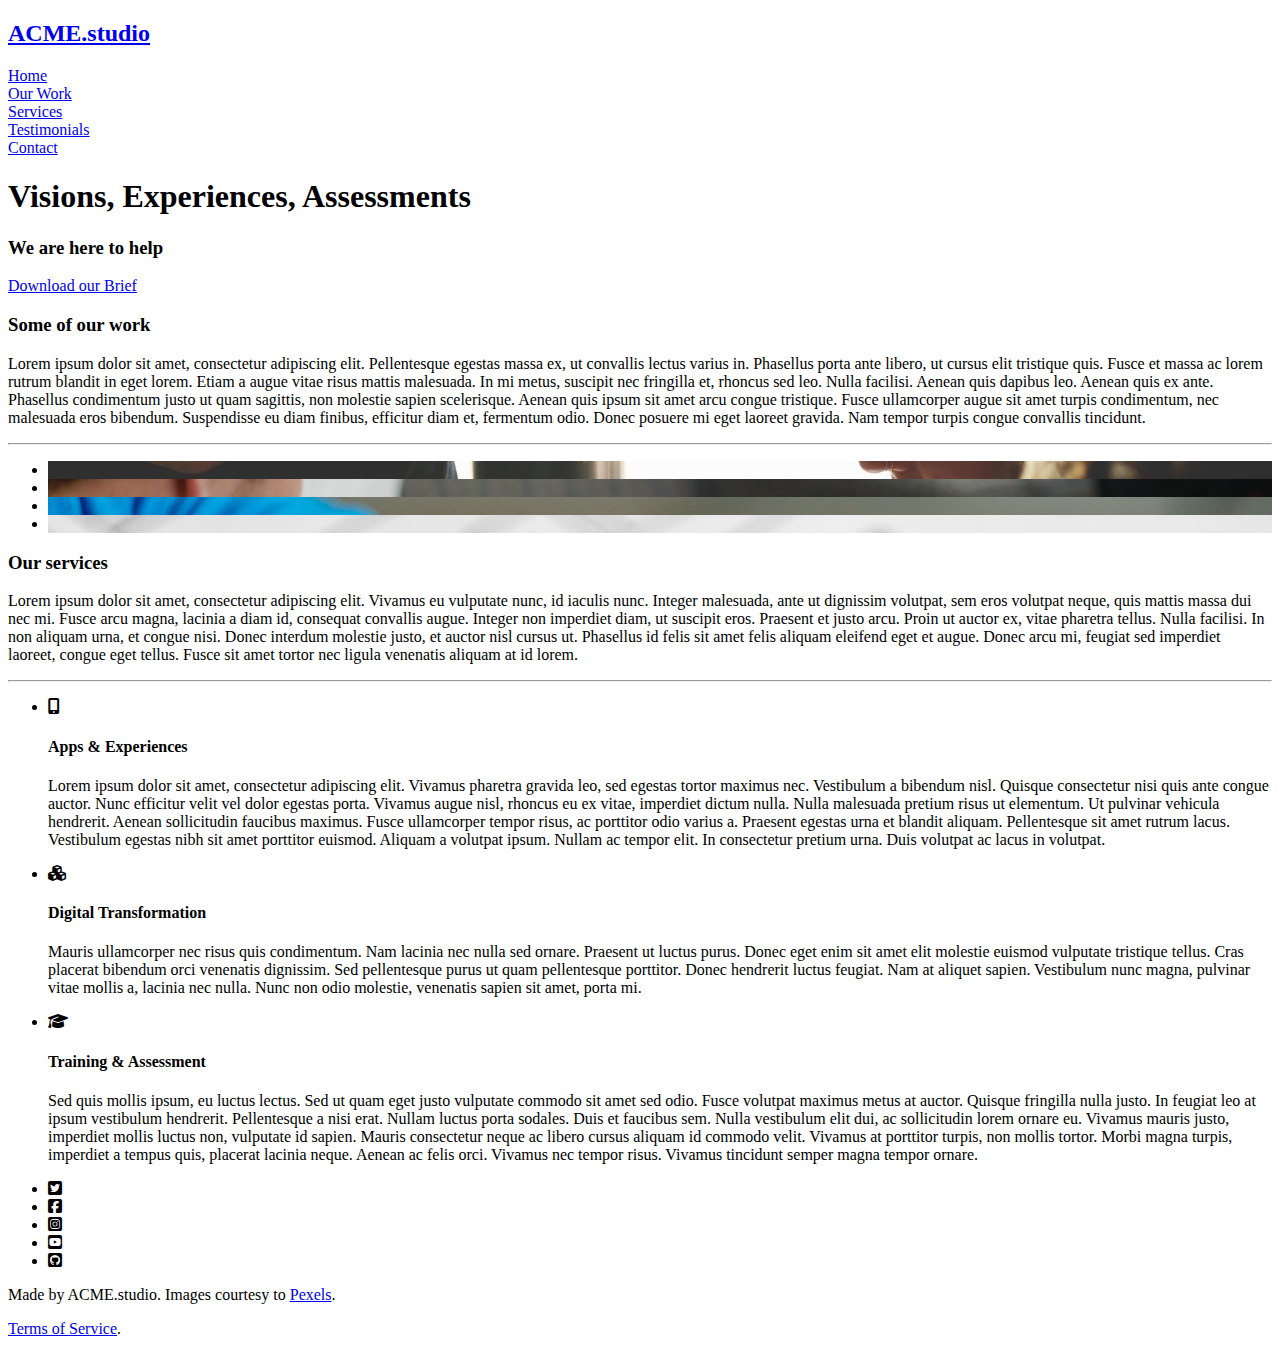
==== public/index.html @ cb01b8f8 "feat(services): Added Services Section content." ====
<!DOCTYPE html>
<html lang="en">
<head>
    <meta charset="UTF-8">
    <meta name="viewport" content="width=device-width, initial-scale=1">
    <meta name="description" content="ACME.studio official Landing Page Site">
    <meta name="keywords" content="UX, Strategy, Digital Transformation, Apps, Consulting, Software Development">
    <link rel="stylesheet" href="assets/styles/styles.css">
    <script src="https://code.jquery.com/jquery-3.6.0.min.js" integrity="sha256-/xUj+3OJU5yExlq6GSYGSHk7tPXikynS7ogEvDej/m4=" crossorigin="anonymous"></script>
    <title>ACME.studio</title>
</head>
<body>

<div id="header-placeholder"></div>

<main>

    <section id="hero">
        <div style="background-image: url(assets/images/space-walk.jpg)" role="img"
             aria-label="An astronaut space walk, representing our capacity to help you achieve the highest business goals and standards"></div>
        <h1>Visions, Experiences, Assessments</h1>
        <h3>We are here to help</h3>
        <a href="#">Download our Brief</a>
    </section>

    <section id="our-work">
        <h3>Some of our work</h3>
        <p>Lorem ipsum dolor sit amet, consectetur adipiscing elit. Pellentesque egestas massa ex, ut convallis lectus varius in. Phasellus porta ante libero, ut cursus elit tristique quis. Fusce et massa ac lorem rutrum blandit in eget lorem. Etiam a augue vitae risus mattis malesuada. In mi metus, suscipit nec fringilla et, rhoncus sed leo. Nulla facilisi. Aenean quis dapibus leo. Aenean quis ex ante. Phasellus condimentum justo ut quam sagittis, non molestie sapien scelerisque. Aenean quis ipsum sit amet arcu congue tristique. Fusce ullamcorper augue sit amet turpis condimentum, nec malesuada eros bibendum. Suspendisse eu diam finibus, efficitur diam et, fermentum odio. Donec posuere mi eget laoreet gravida. Nam tempor turpis congue convallis tincidunt.</p>
        <hr>
        <ul>
            <li style="background-image: url(assets/images/meeting.jpg);" role="img"
            aria-label="Our Team during UX Need-finding interviews"></li>
            <li style="background-image: url(assets/images/startup.jpg);" role="img"
            aria-label="An Agile Planning Meeting for a Customer Project"></li>
            <li style="background-image: url(assets/images/watch.jpg);" role="img"
            aria-label="During a testing session with a user for a Restaurant Searching Wearable App"></li>
            <li style="background-image: url(assets/images/wireframe.jpg);" role="img"
            aria-label="Some Wireframes for a news content platform, as part of our UX Design Lifecycle"></li>
        </ul>
    </section>

    <section id="services">
        <h3>Our services</h3>
        <p>Lorem ipsum dolor sit amet, consectetur adipiscing elit. Vivamus eu vulputate nunc, id iaculis nunc. Integer malesuada, ante ut dignissim volutpat, sem eros volutpat neque, quis mattis massa dui nec mi. Fusce arcu magna, lacinia a diam id, consequat convallis augue. Integer non imperdiet diam, ut suscipit eros. Praesent et justo arcu. Proin ut auctor ex, vitae pharetra tellus. Nulla facilisi. In non aliquam urna, et congue nisi. Donec interdum molestie justo, et auctor nisl cursus ut. Phasellus id felis sit amet felis aliquam eleifend eget et augue. Donec arcu mi, feugiat sed imperdiet laoreet, congue eget tellus. Fusce sit amet tortor nec ligula venenatis aliquam at id lorem.</p>
        <hr>
        <ul>
            <li>
                <i class="fa-solid fa-mobile-screen-button"></i>
                <h4>Apps & Experiences</h4>
                <p>Lorem ipsum dolor sit amet, consectetur adipiscing elit. Vivamus pharetra gravida leo, sed egestas tortor maximus nec. Vestibulum a bibendum nisl. Quisque consectetur nisi quis ante congue auctor. Nunc efficitur velit vel dolor egestas porta. Vivamus augue nisl, rhoncus eu ex vitae, imperdiet dictum nulla. Nulla malesuada pretium risus ut elementum. Ut pulvinar vehicula hendrerit. Aenean sollicitudin faucibus maximus. Fusce ullamcorper tempor risus, ac porttitor odio varius a. Praesent egestas urna et blandit aliquam. Pellentesque sit amet rutrum lacus. Vestibulum egestas nibh sit amet porttitor euismod. Aliquam a volutpat ipsum. Nullam ac tempor elit. In consectetur pretium urna. Duis volutpat ac lacus in volutpat.</p>
            </li>
            <li>
                <i class="fa-solid fa-cubes"></i>
                <h4>Digital Transformation</h4>
                <p>Mauris ullamcorper nec risus quis condimentum. Nam lacinia nec nulla sed ornare. Praesent ut luctus purus. Donec eget enim sit amet elit molestie euismod vulputate tristique tellus. Cras placerat bibendum orci venenatis dignissim. Sed pellentesque purus ut quam pellentesque porttitor. Donec hendrerit luctus feugiat. Nam at aliquet sapien. Vestibulum nunc magna, pulvinar vitae mollis a, lacinia nec nulla. Nunc non odio molestie, venenatis sapien sit amet, porta mi.</p>
            </li>
            <li>
                <i class="fa-solid fa-graduation-cap"></i>
                <h4>Training & Assessment</h4>
                <p>Sed quis mollis ipsum, eu luctus lectus. Sed ut quam eget justo vulputate commodo sit amet sed odio. Fusce volutpat maximus metus at auctor. Quisque fringilla nulla justo. In feugiat leo at ipsum vestibulum hendrerit. Pellentesque a nisi erat. Nullam luctus porta sodales. Duis et faucibus sem. Nulla vestibulum elit dui, ac sollicitudin lorem ornare eu. Vivamus mauris justo, imperdiet mollis luctus non, vulputate id sapien. Mauris consectetur neque ac libero cursus aliquam id commodo velit. Vivamus at porttitor turpis, non mollis tortor. Morbi magna turpis, imperdiet a tempus quis, placerat lacinia neque. Aenean ac felis orci. Vivamus nec tempor risus. Vivamus tincidunt semper magna tempor ornare.</p>
            </li>
        </ul>
    </section>


</main>
<div id="footer-placeholder"></div>
<script src="assets/scripts/main.js" type="text/javascript"></script>
</body>
</html>
---- public/assets/styles/styles.css ----
@import url('https://fonts.googleapis.com/css2?family=Open+Sans&family=Quicksand&display=swap');
@import url('https://cdnjs.cloudflare.com/ajax/libs/font-awesome/6.1.1/css/all.min.css');
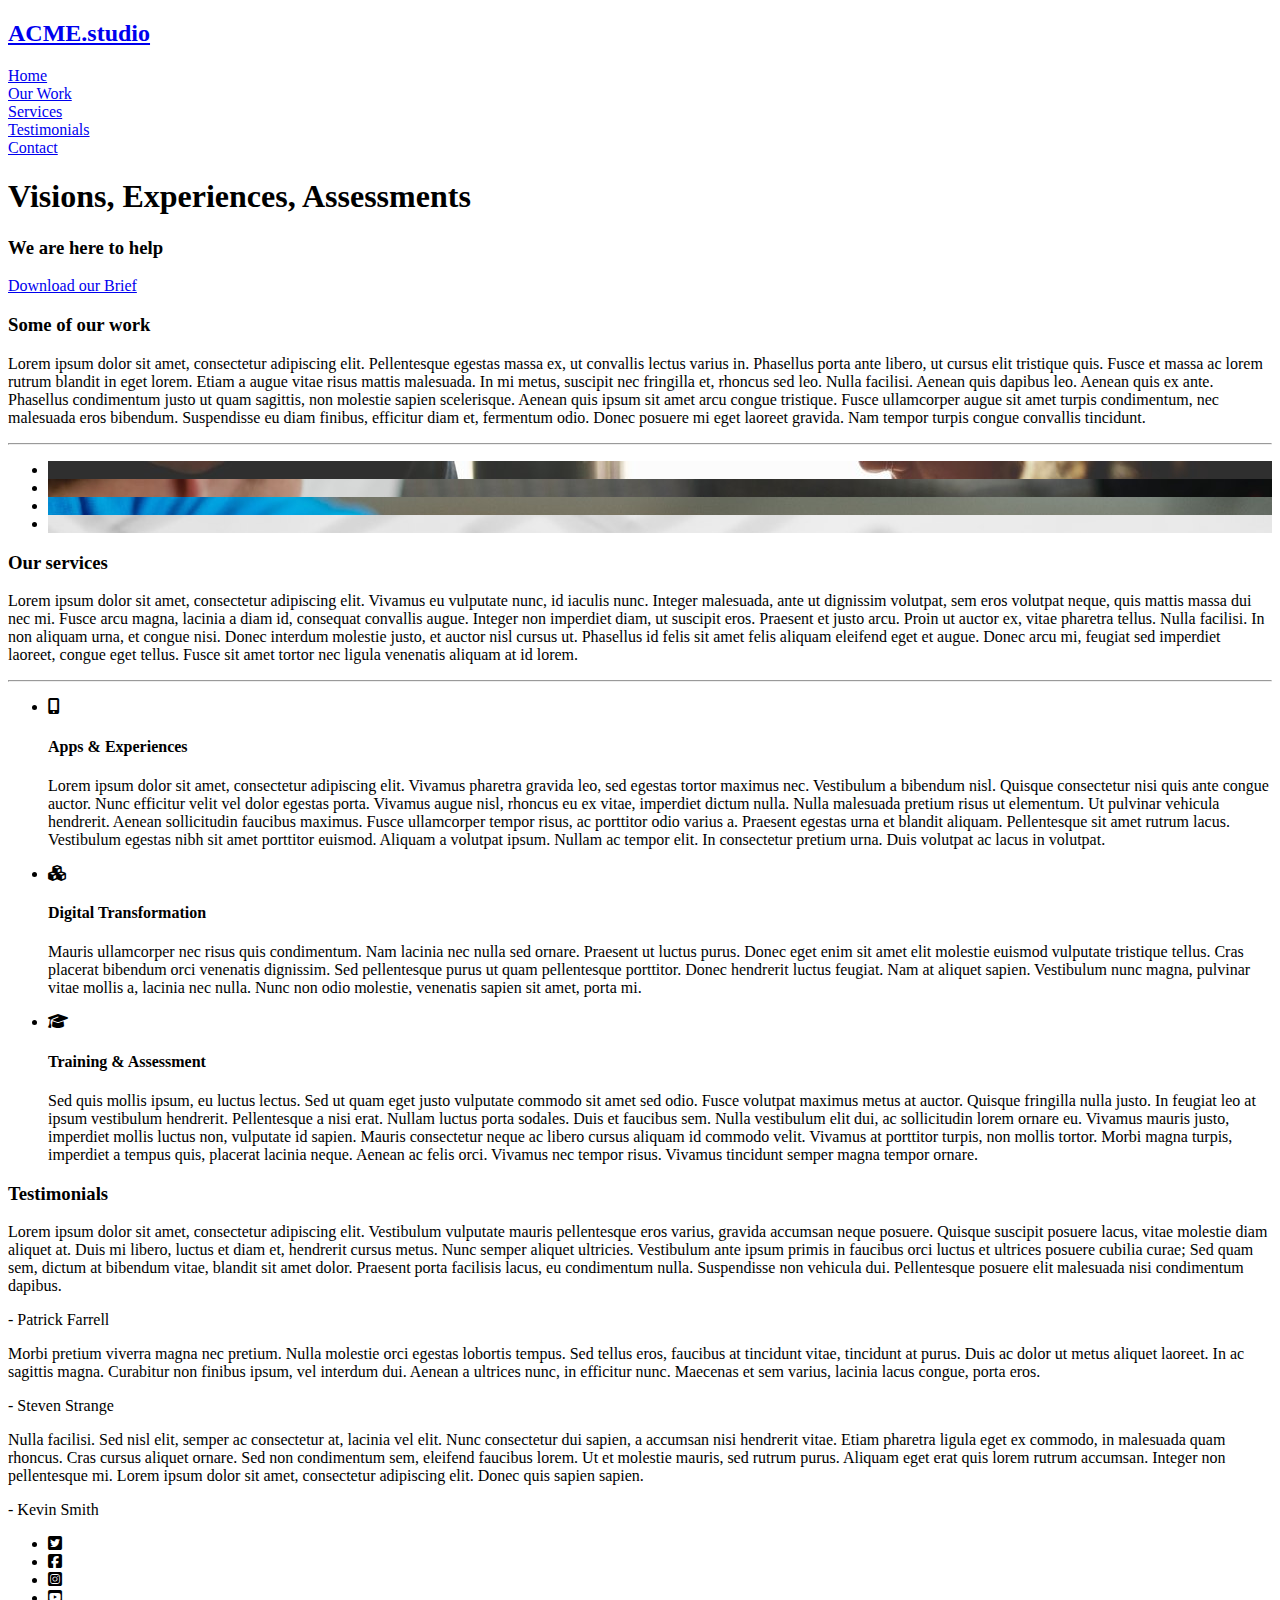
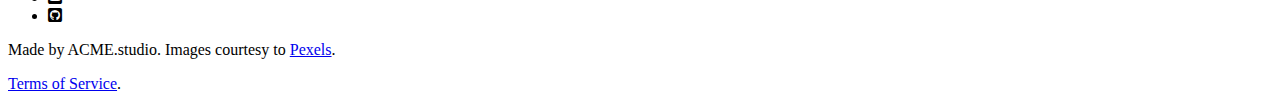
==== commit cb478f4a: "feat(reviews): Added Reviews Section content." ====
--- a/public/index.html
+++ b/public/index.html
@@ -62,6 +62,21 @@
         </ul>
     </section>
 
+    <section id="reviews">
+
+        <h3>Testimonials</h3>
+
+        <p>Lorem ipsum dolor sit amet, consectetur adipiscing elit. Vestibulum vulputate mauris pellentesque eros varius, gravida accumsan neque posuere. Quisque suscipit posuere lacus, vitae molestie diam aliquet at. Duis mi libero, luctus et diam et, hendrerit cursus metus. Nunc semper aliquet ultricies. Vestibulum ante ipsum primis in faucibus orci luctus et ultrices posuere cubilia curae; Sed quam sem, dictum at bibendum vitae, blandit sit amet dolor. Praesent porta facilisis lacus, eu condimentum nulla. Suspendisse non vehicula dui. Pellentesque posuere elit malesuada nisi condimentum dapibus.</p>
+        <p>- Patrick Farrell</p>
+
+        <p>Morbi pretium viverra magna nec pretium. Nulla molestie orci egestas lobortis tempus. Sed tellus eros, faucibus at tincidunt vitae, tincidunt at purus. Duis ac dolor ut metus aliquet laoreet. In ac sagittis magna. Curabitur non finibus ipsum, vel interdum dui. Aenean a ultrices nunc, in efficitur nunc. Maecenas et sem varius, lacinia lacus congue, porta eros.</p>
+        <p>- Steven Strange</p>
+
+        <p>Nulla facilisi. Sed nisl elit, semper ac consectetur at, lacinia vel elit. Nunc consectetur dui sapien, a accumsan nisi hendrerit vitae. Etiam pharetra ligula eget ex commodo, in malesuada quam rhoncus. Cras cursus aliquet ornare. Sed non condimentum sem, eleifend faucibus lorem. Ut et molestie mauris, sed rutrum purus. Aliquam eget erat quis lorem rutrum accumsan. Integer non pellentesque mi. Lorem ipsum dolor sit amet, consectetur adipiscing elit. Donec quis sapien sapien.</p>
+        <p>- Kevin Smith</p>
+
+    </section>
+
 
 </main>
 <div id="footer-placeholder"></div>
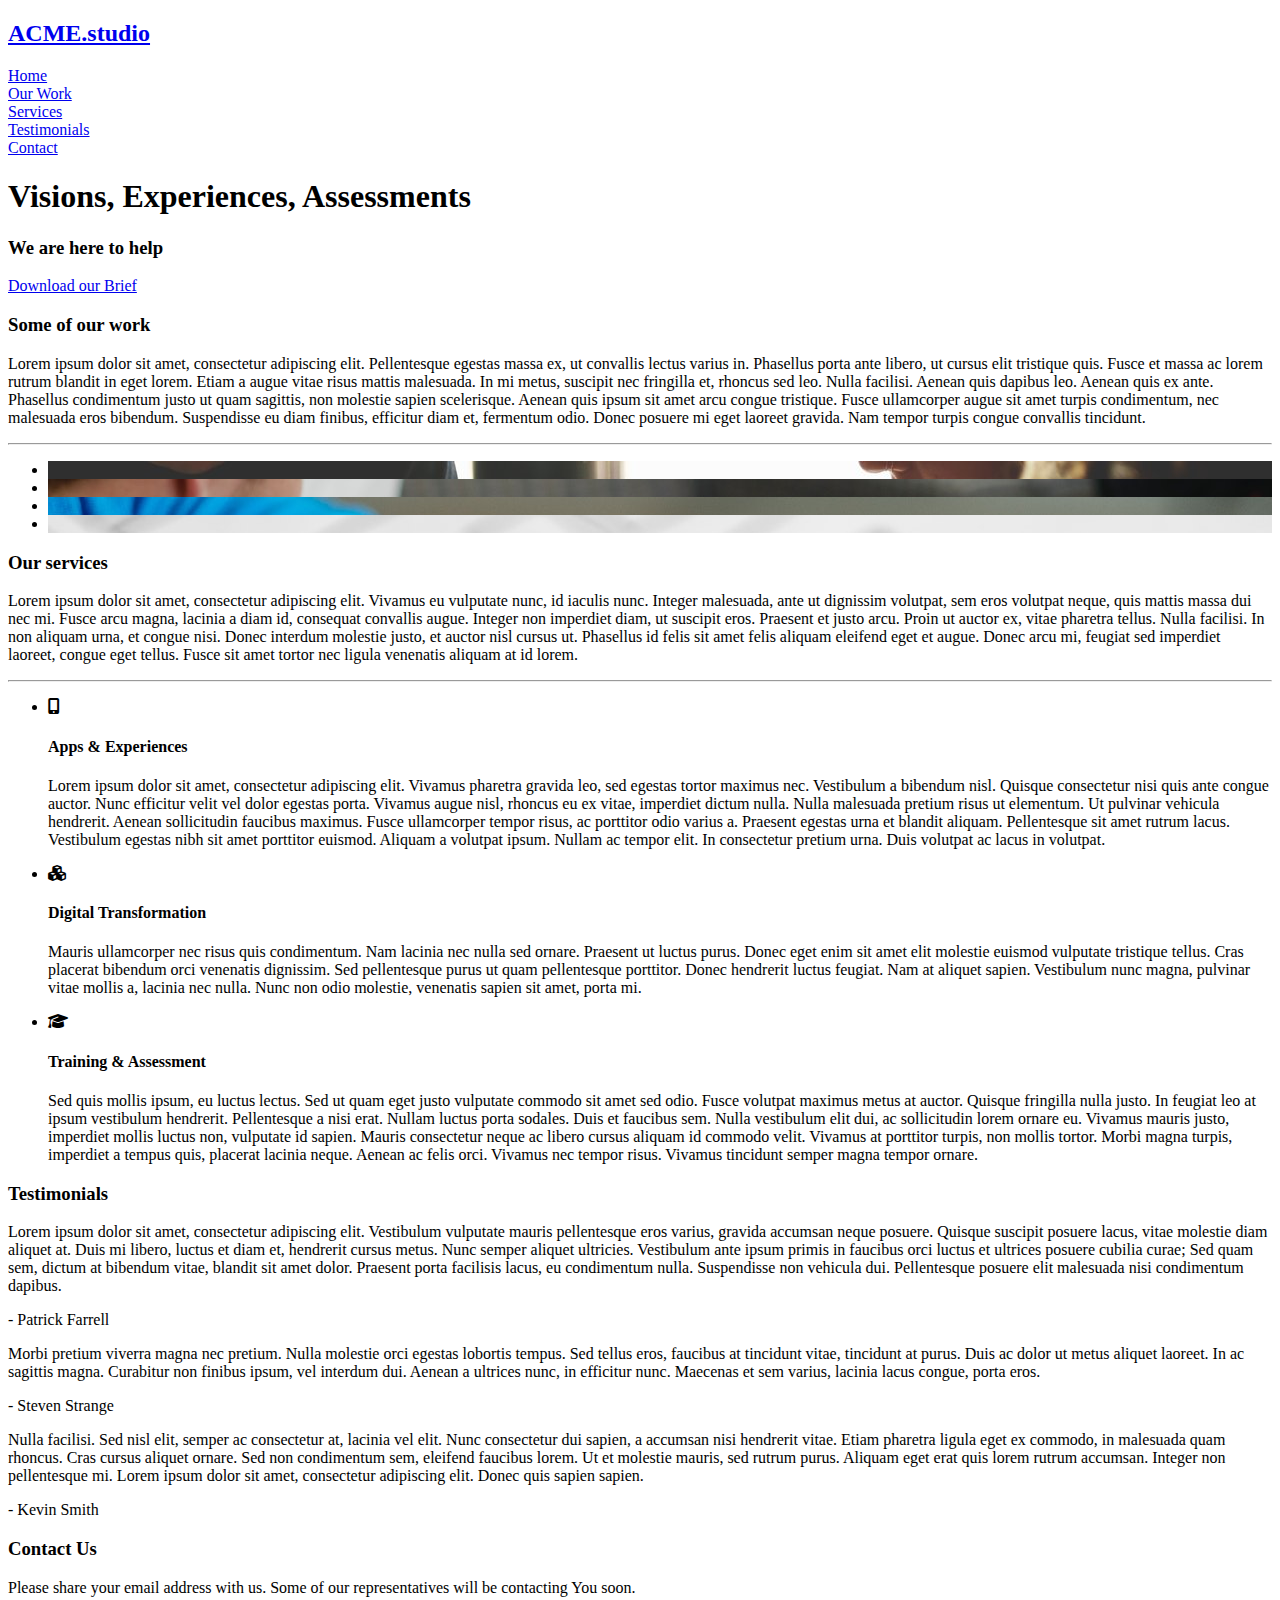
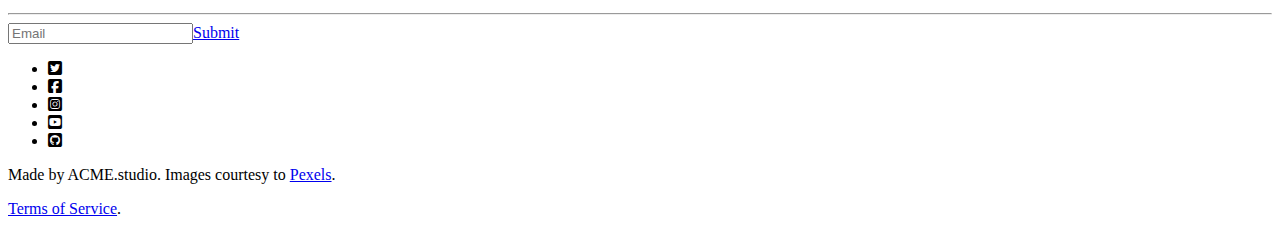
==== commit 02f509f3: "feat(contact): Added Contact Section content." ====
--- a/public/index.html
+++ b/public/index.html
@@ -77,6 +77,15 @@
 
     </section>
 
+    <section id="contact">
+        <h3>Contact Us</h3>
+        <p>Please share your email address with us. Some of our representatives will be contacting You soon.</p>
+        <hr>
+        <form>
+            <input type="email" placeholder="Email"><a href="#">Submit</a>
+        </form>
+    </section>
+
 
 </main>
 <div id="footer-placeholder"></div>
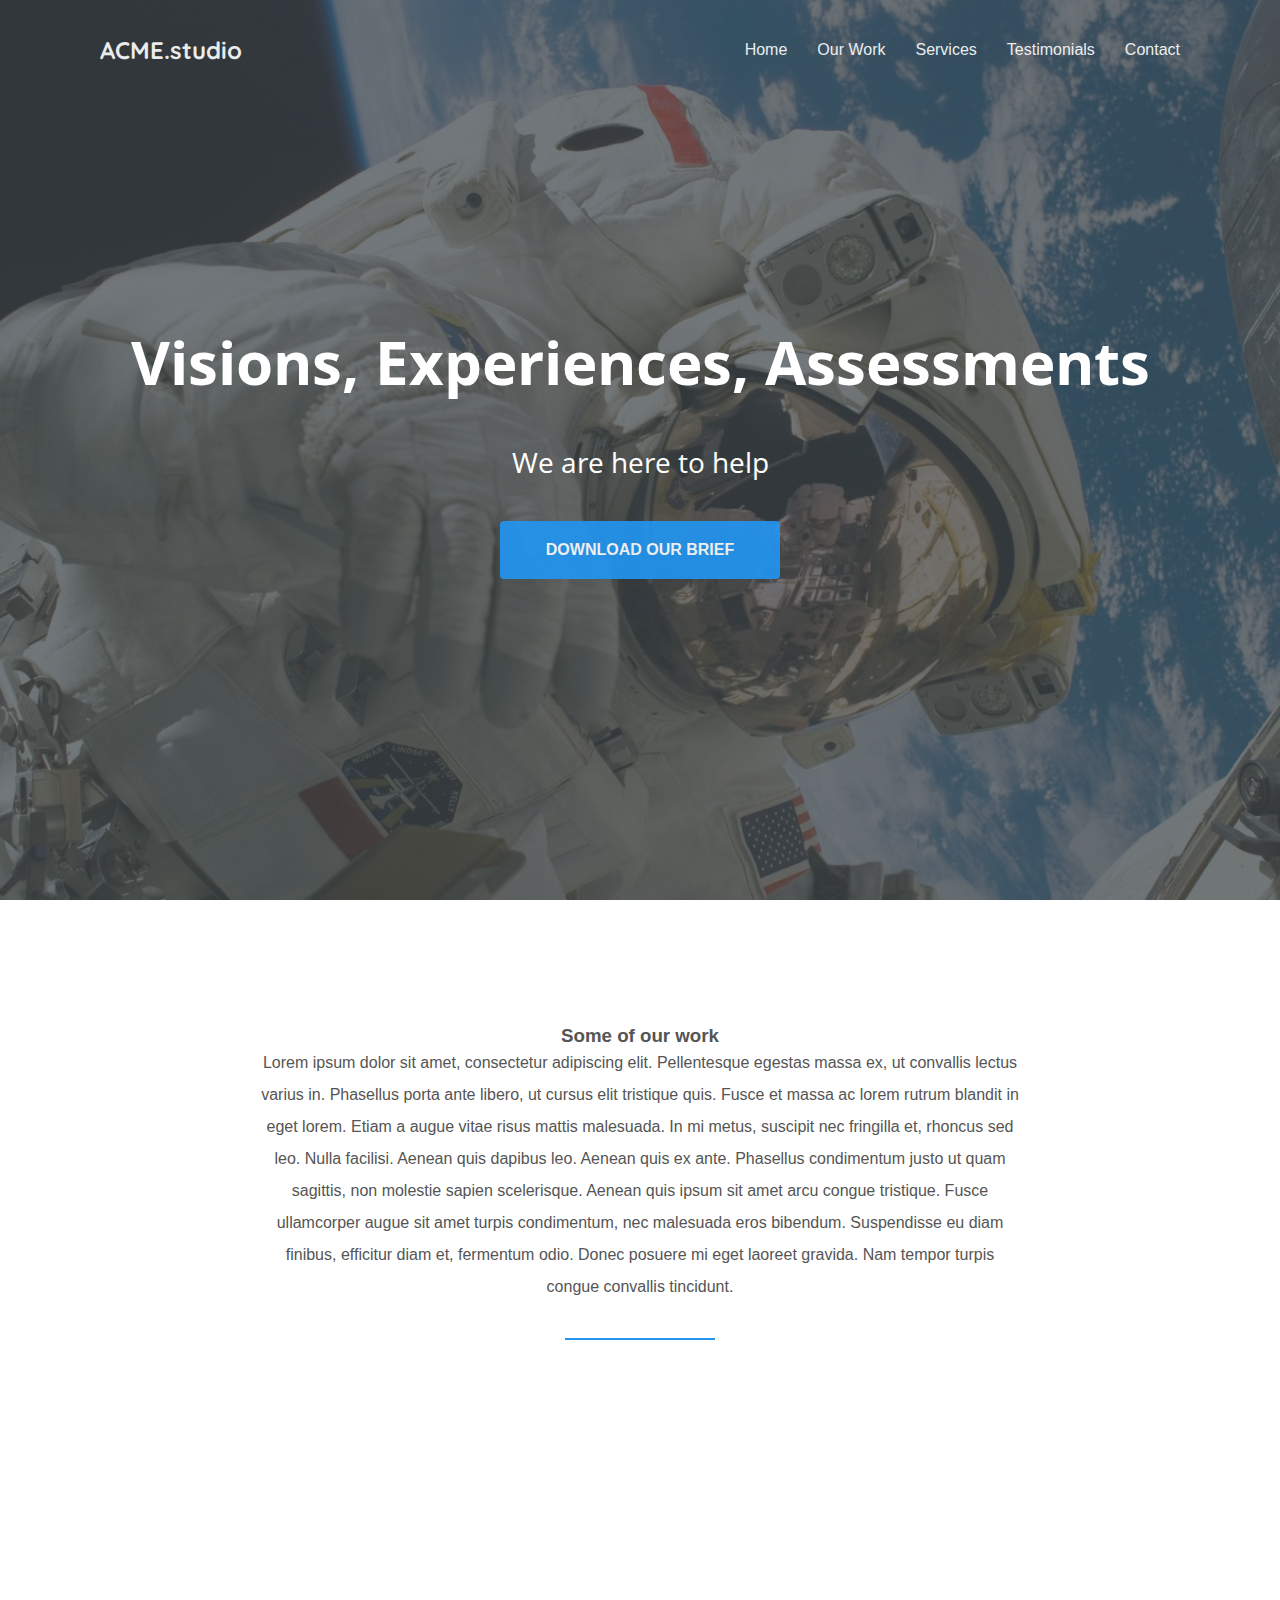
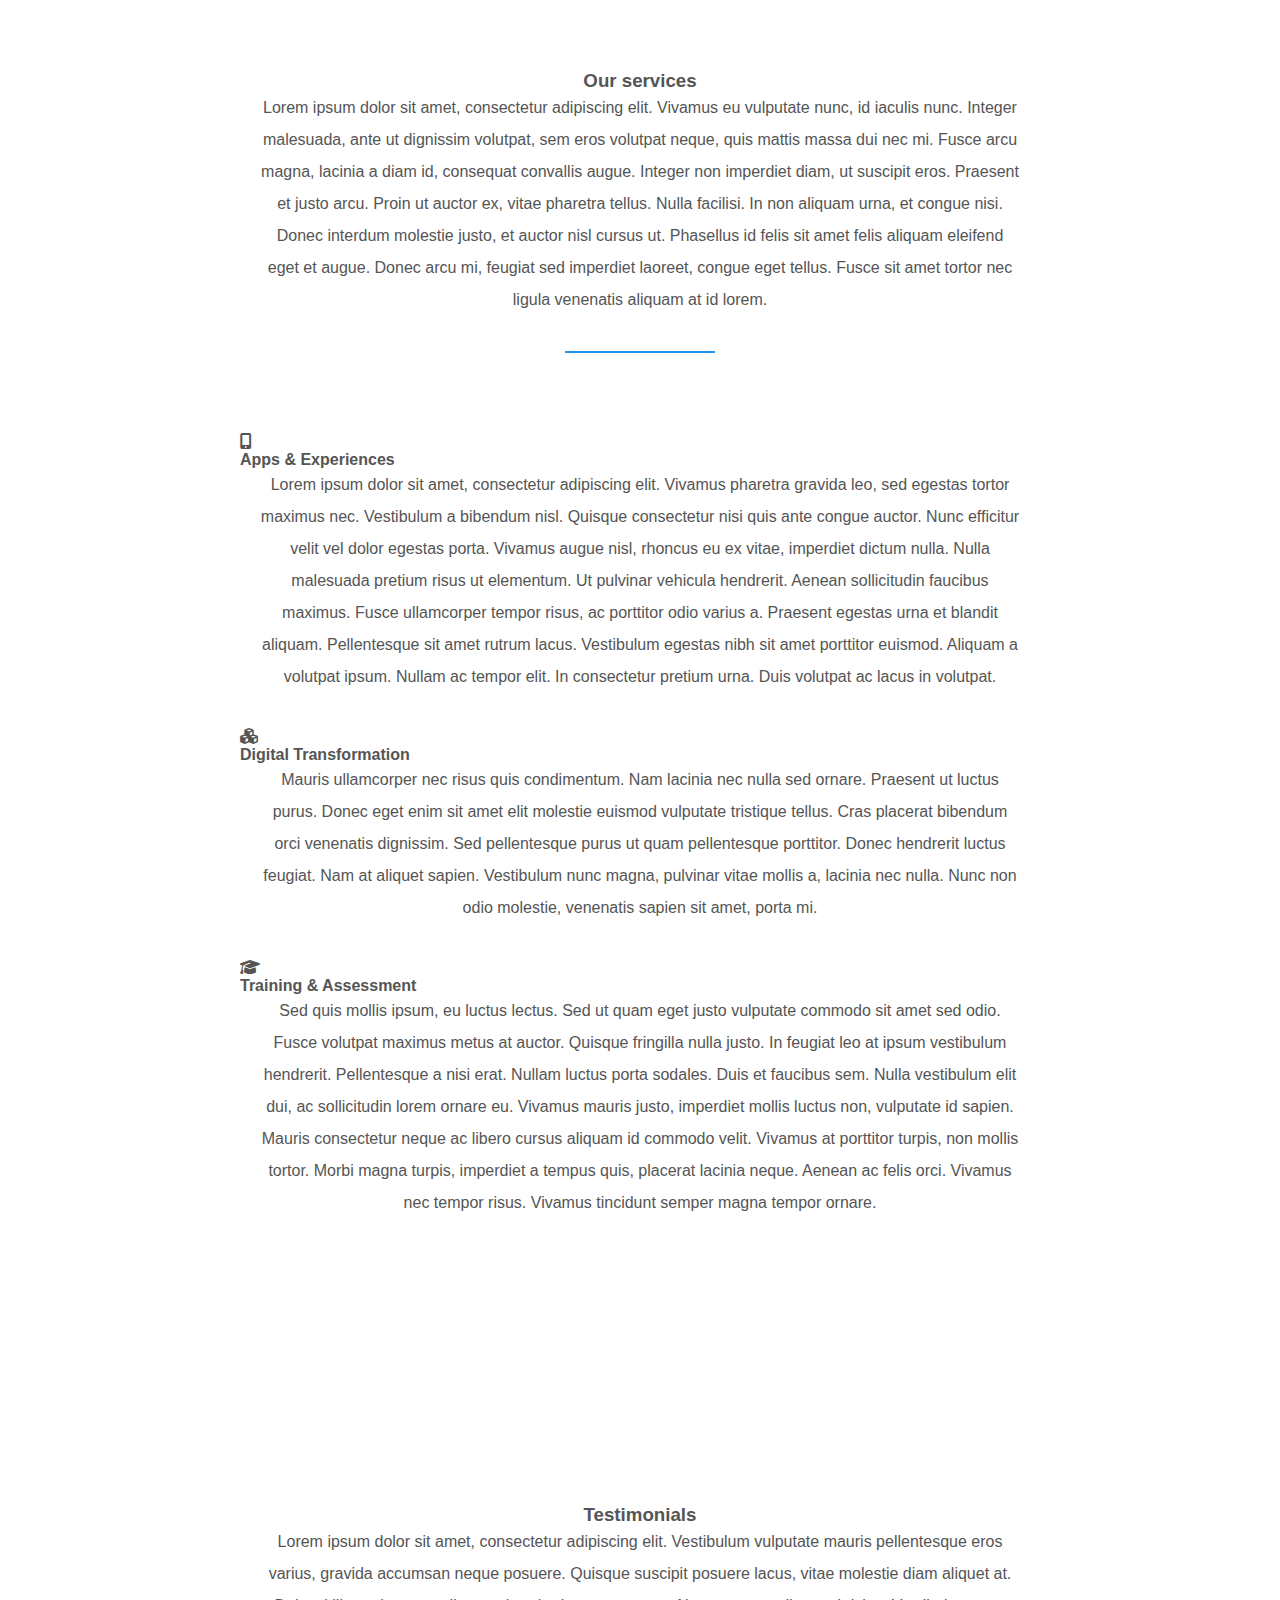
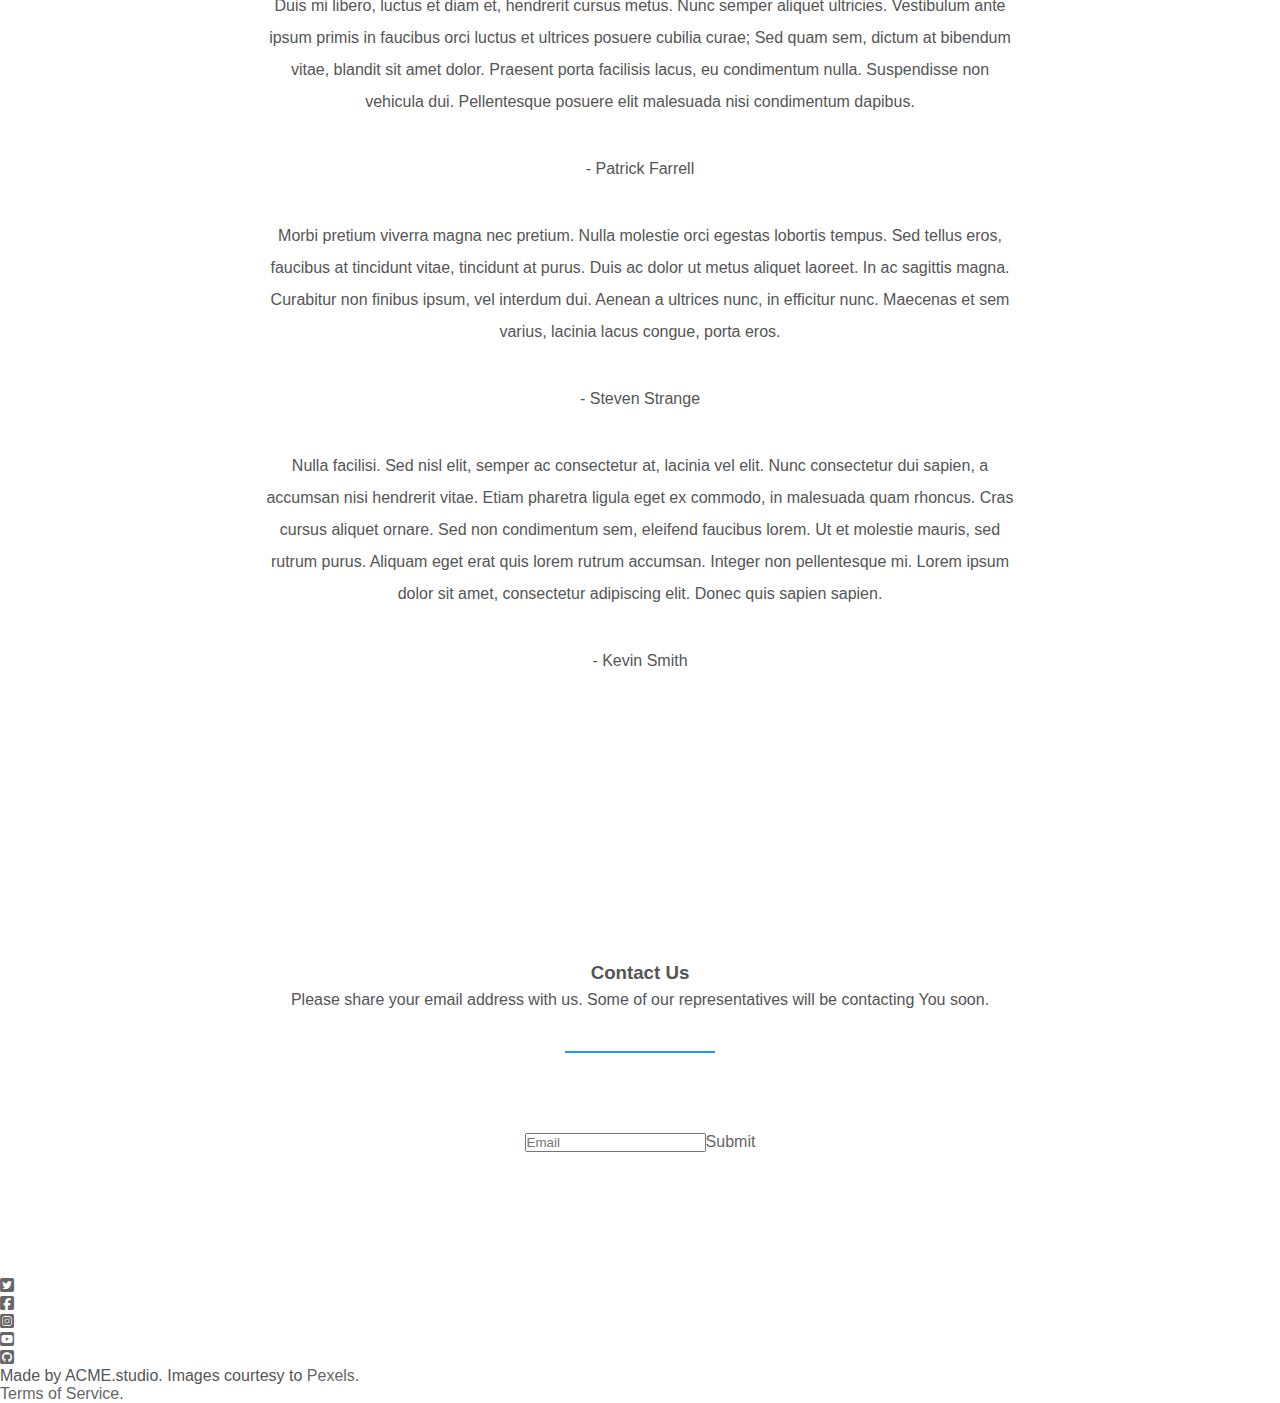
==== commit 1867e6c3: "feat(hero): Added Hero Section Styles." ====
--- a/public/index.html
+++ b/public/index.html
@@ -15,12 +15,12 @@
 
 <main>
 
-    <section id="hero">
-        <div style="background-image: url(assets/images/space-walk.jpg)" role="img"
+    <section id="hero" class="hero">
+        <div class="background-image" style="background-image: url(assets/images/space-walk.jpg)" role="img"
              aria-label="An astronaut space walk, representing our capacity to help you achieve the highest business goals and standards"></div>
         <h1>Visions, Experiences, Assessments</h1>
         <h3>We are here to help</h3>
-        <a href="#">Download our Brief</a>
+        <a class="btn" href="#">Download our Brief</a>
     </section>
 
     <section id="our-work">
--- a/public/assets/styles/styles.css
+++ b/public/assets/styles/styles.css
@@ -1,2 +1,209 @@
+/* Common Fonts Import */
+
 @import url('https://fonts.googleapis.com/css2?family=Open+Sans&family=Quicksand&display=swap');
 @import url('https://cdnjs.cloudflare.com/ajax/libs/font-awesome/6.1.1/css/all.min.css');
+
+/* General Common Styles */
+
+* {
+    margin: 0;
+    padding: 0;
+    box-sizing: border-box;
+}
+
+html {
+    font: normal 16px sans-serif;
+    color: #555;
+    scroll-behavior: smooth !important;
+}
+
+ul, nav {
+    list-style: none;
+}
+
+a {
+    text-decoration: none;
+    color: inherit;
+    cursor: pointer;
+    opacity: 0.9;
+}
+
+a:hover {
+    opacity: 1;
+}
+
+a.btn {
+    color: #fff;
+    border-radius: 4px;
+    text-transform: uppercase;
+    background-color: #2196f3;
+    font-weight: 800;
+    text-align: center;
+}
+
+hr {
+    width: 150px;
+    height: 2px;
+    background-color: #2196f3;
+    border: 0;
+    margin-bottom: 80px;
+}
+
+/* Section Common Styles */
+
+section {
+    display: flex;
+    flex-direction: column;
+    align-items: center;
+    padding: 125px 100px;
+}
+
+@media (max-width: 1000px) {
+    section {
+        padding: 100px 50px;
+    }
+}
+
+@media (max-width: 600px) {
+    section {
+        padding: 80px 30px;
+    }
+}
+
+section h3.title {
+    color: #414a4f;
+    text-transform: capitalize;
+    font: bold 32px 'Open Sans', sans-serif;
+    margin-bottom: 35px;
+    text-align: center;
+}
+
+section p {
+    max-width: 800px;
+    text-align: center;
+    margin-bottom: 35px;
+    padding: 0 20px;
+    line-height: 2;
+}
+
+ul.grid {
+    width: 100%;
+    display: flex;
+    flex-wrap: wrap;
+    justify-content: center;
+}
+
+/* Header Section */
+
+header {
+    position: absolute;
+    top: 0;
+    left: 0;
+    z-index: 1;
+    width: 100%;
+    display: flex;
+    justify-content: space-between;
+    align-items: center;
+    color: #fff;
+    padding: 35px 100px 0;
+}
+
+header h2 {
+    font-family: 'Quicksand', sans-serif;
+}
+
+header nav {
+    display: flex;
+}
+
+header nav li {
+    margin: 0 15px;
+}
+
+header nav li:first-child {
+    margin-left: 0;
+}
+
+header nav li:last-child {
+    margin-right: 0;
+}
+
+@media (max-width: 1000px) {
+    header {
+        padding: 20px 50px;
+    }
+}
+
+@media (max-width: 700px) {
+    header {
+        flex-direction: column;
+    }
+
+    header h2 {
+        margin-bottom: 15px;
+    }
+}
+
+/* Hero Section */
+
+.hero {
+    position: relative;
+    justify-content: center;
+    min-height: 100vh;
+    color: #fff;
+    text-align: center;
+}
+
+.hero .background-image {
+    position: absolute;
+    top: 0;
+    left: 0;
+    width: 100%;
+    height: 100%;
+    background-size: cover;
+    background-color: #2196f3;
+    z-index: -1;
+}
+
+.hero .background-image:after {
+    content: '';
+    position: absolute;
+    top: 0;
+    left: 0;
+    width: 100%;
+    height: 100%;
+    background-color: #414a4f;
+    opacity: 0.75;
+}
+
+.hero h1 {
+    font: bold 60px 'Open Sans', sans-serif;
+    margin-bottom: 40px;
+}
+
+.hero h3 {
+    font: normal 28px 'Open Sans', sans-serif;
+    margin-bottom: 40px;
+}
+
+.hero a.btn {
+    padding: 20px 46px;
+}
+
+@media (max-width: 800px) {
+    .hero {
+        min-height: 600px;
+    }
+
+    .hero h1 {
+        font-size: 48px;
+    }
+
+    .hero h3 {
+        font-size: 24px;
+    }
+
+    .hero a.btn {
+        padding: 15px 40px;
+    }
+}
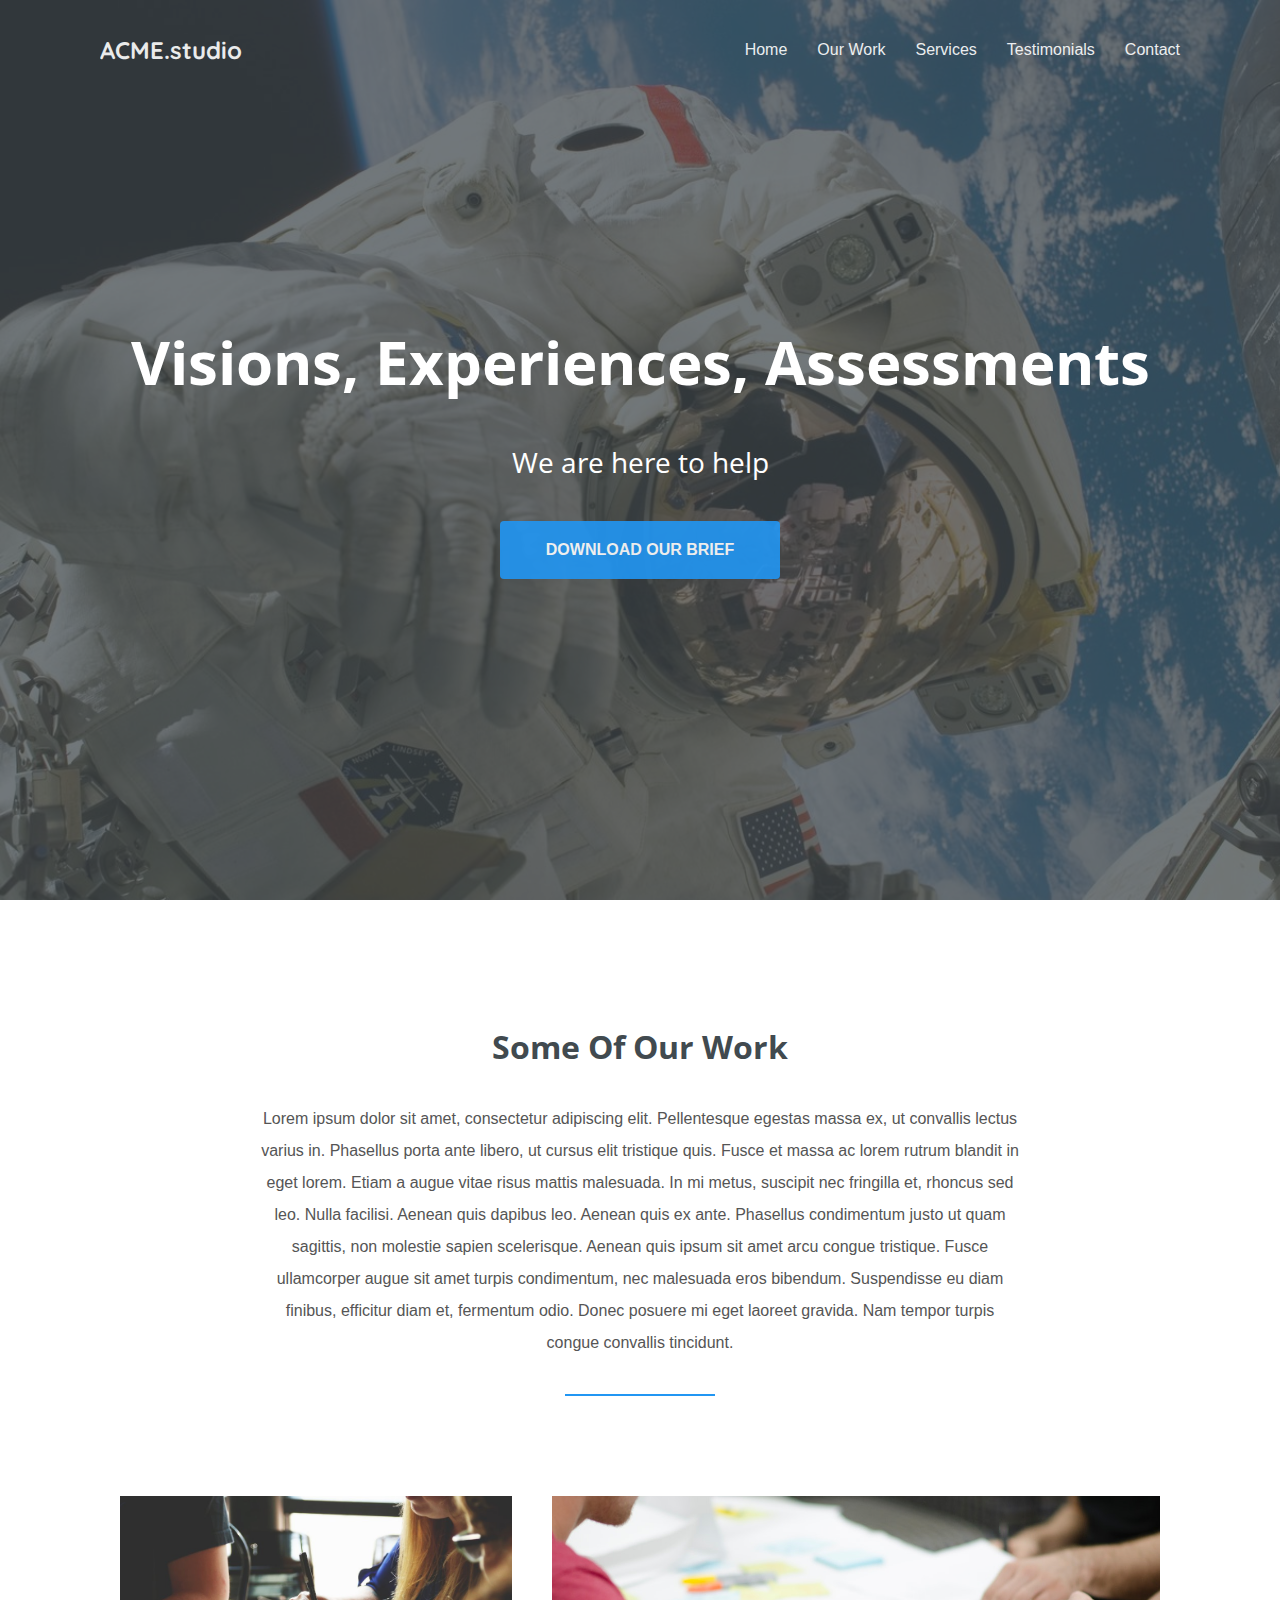
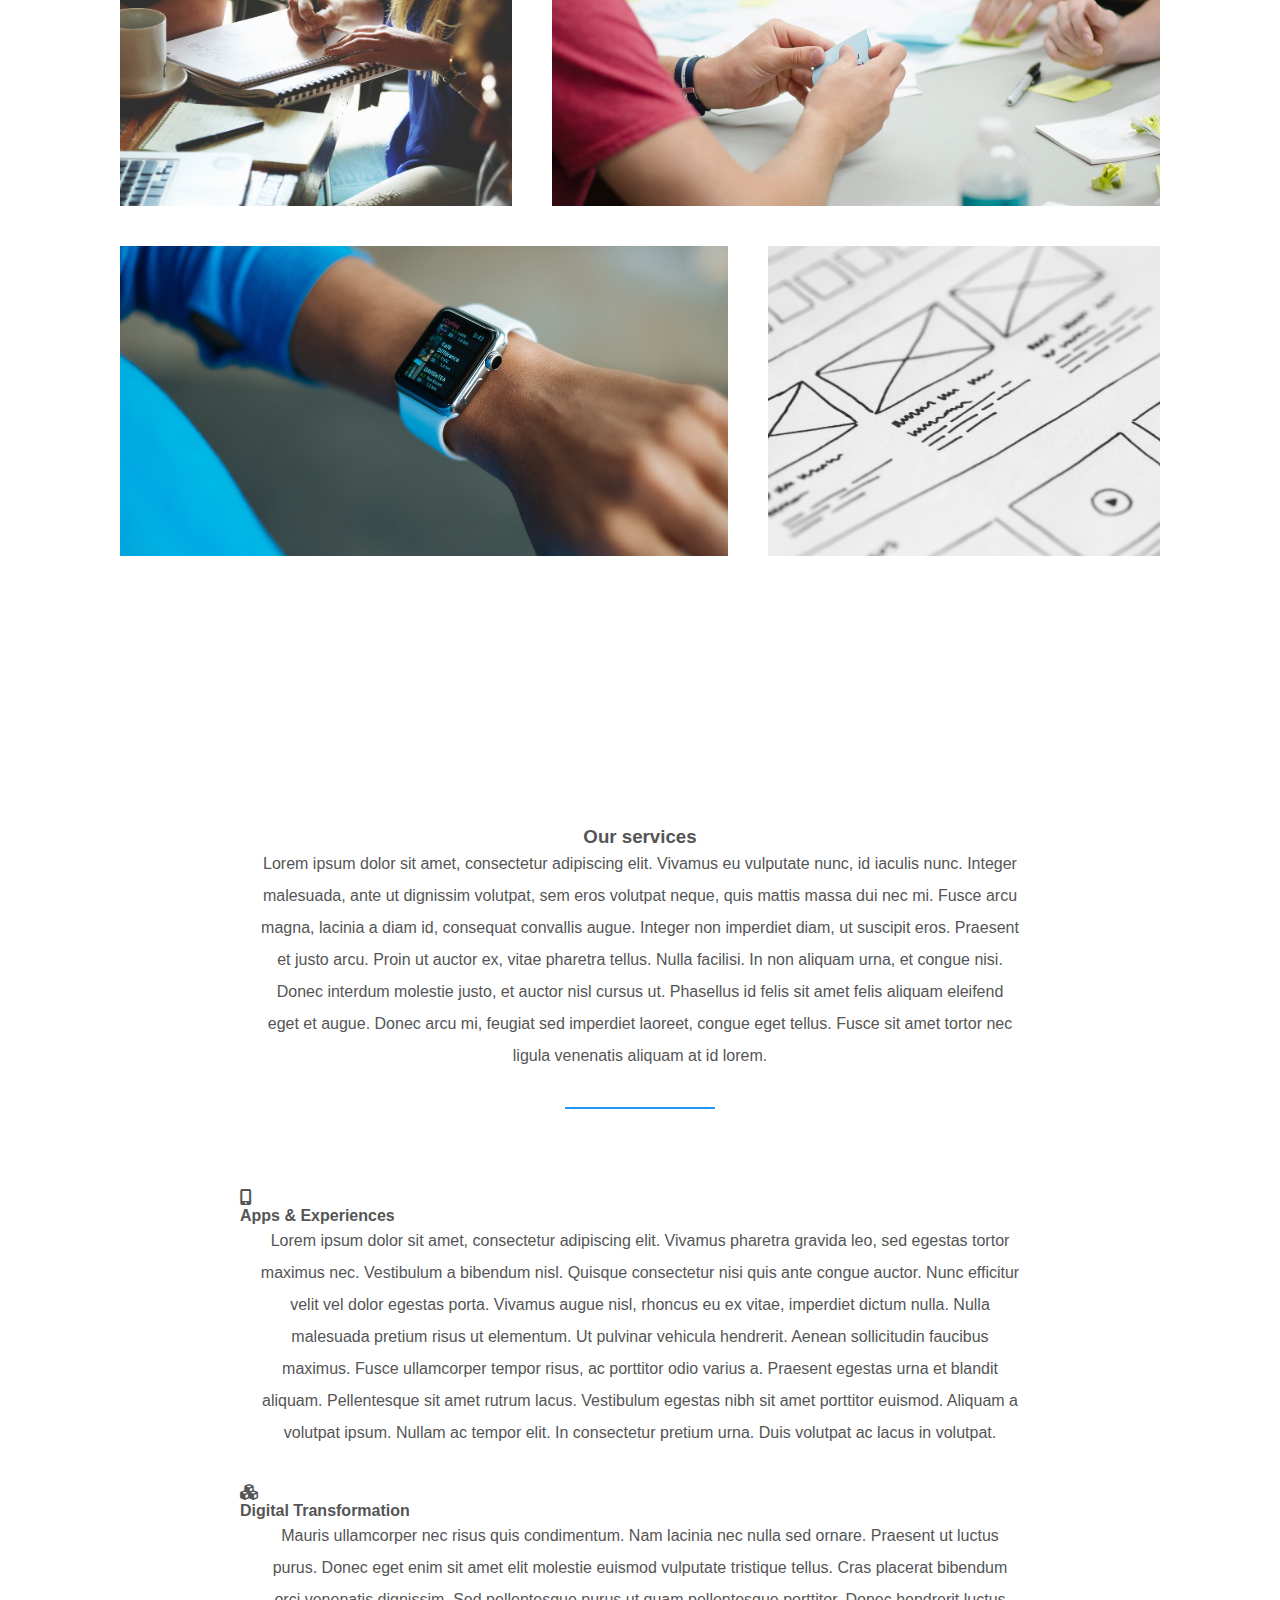
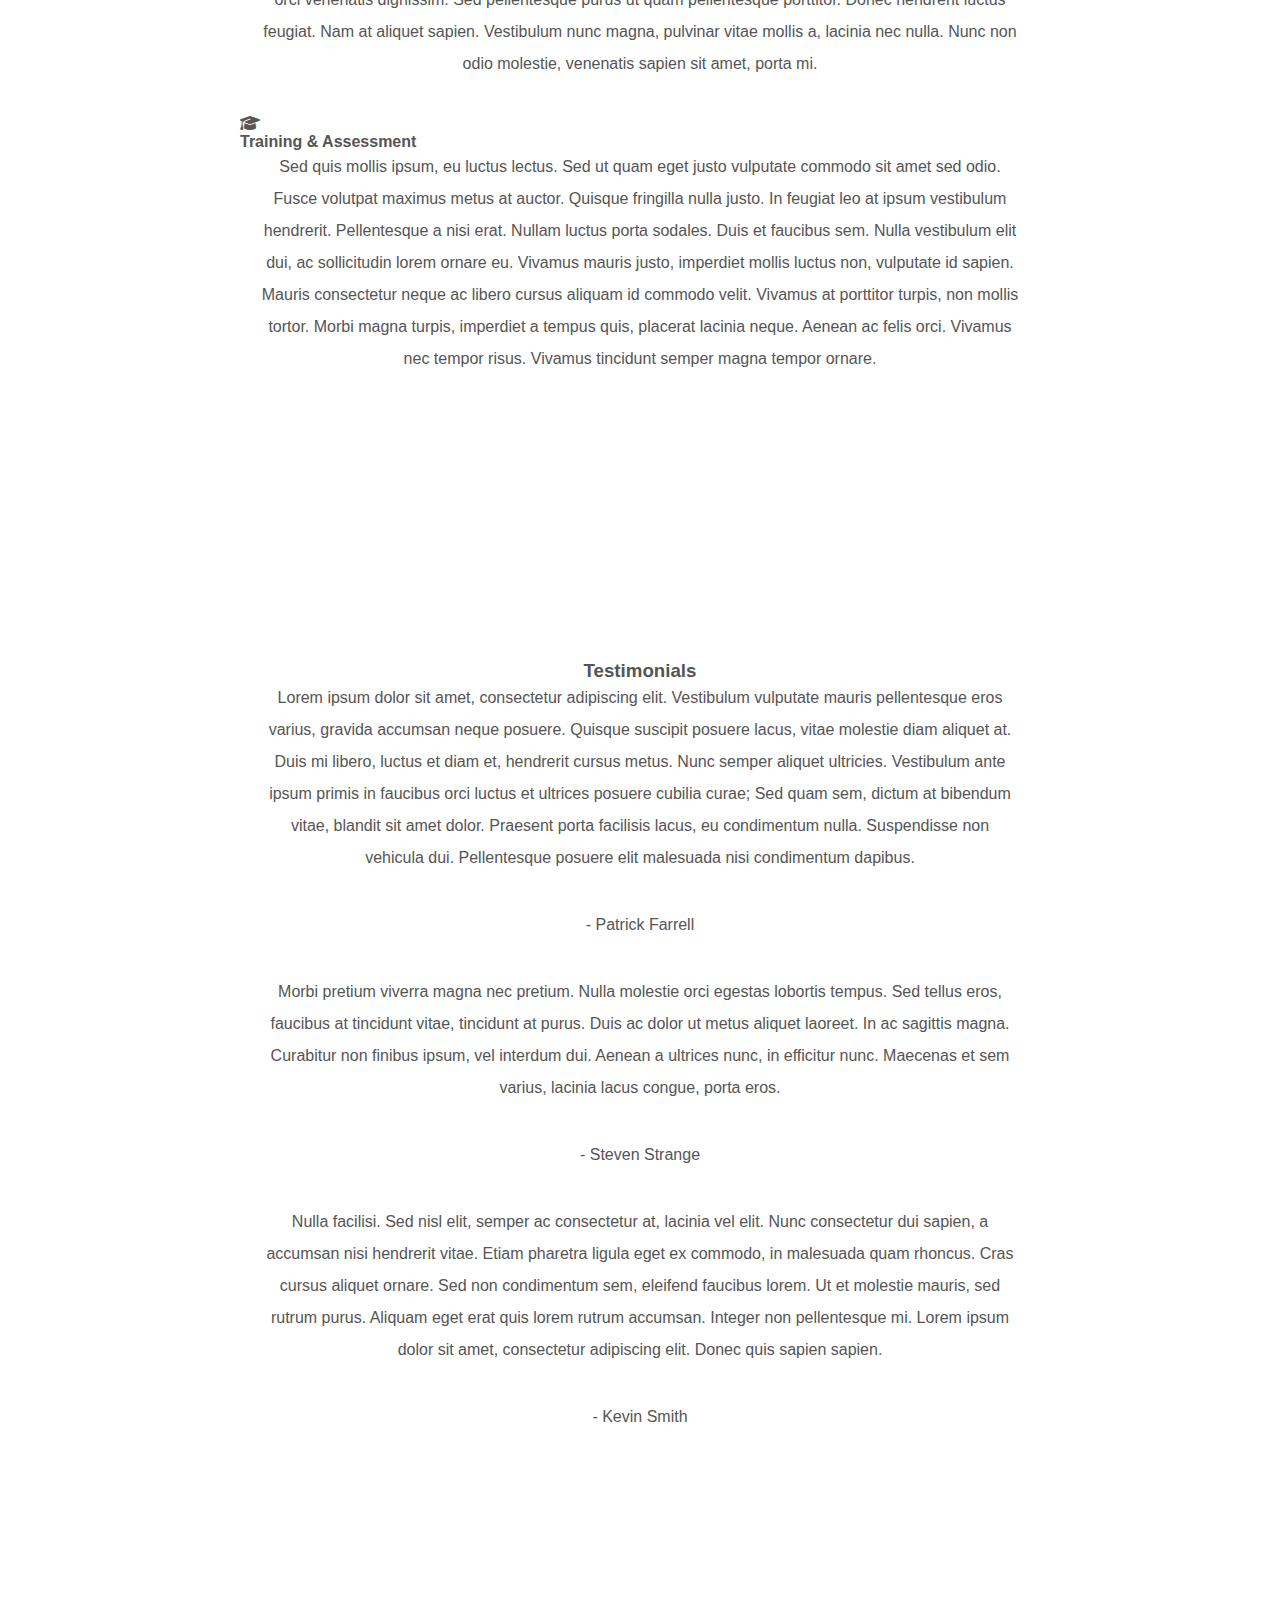
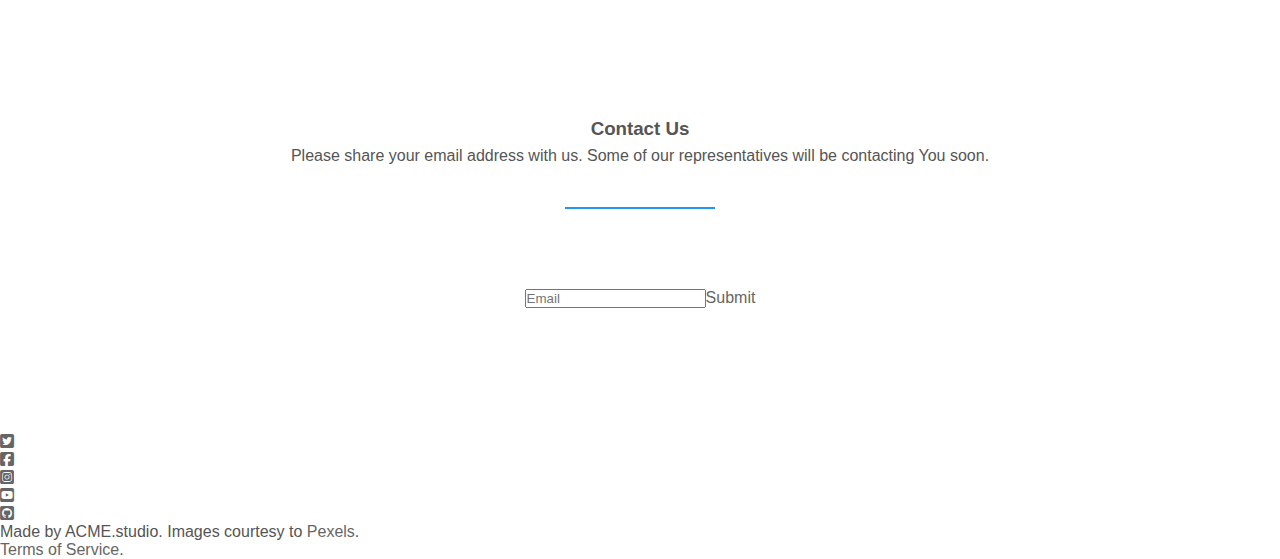
==== commit da8fdc99: "feat(our-work): Added Styles to Our Work section." ====
--- a/public/index.html
+++ b/public/index.html
@@ -23,18 +23,18 @@
         <a class="btn" href="#">Download our Brief</a>
     </section>
 
-    <section id="our-work">
-        <h3>Some of our work</h3>
+    <section id="our-work" class="our-work">
+        <h3 class="title">Some of our work</h3>
         <p>Lorem ipsum dolor sit amet, consectetur adipiscing elit. Pellentesque egestas massa ex, ut convallis lectus varius in. Phasellus porta ante libero, ut cursus elit tristique quis. Fusce et massa ac lorem rutrum blandit in eget lorem. Etiam a augue vitae risus mattis malesuada. In mi metus, suscipit nec fringilla et, rhoncus sed leo. Nulla facilisi. Aenean quis dapibus leo. Aenean quis ex ante. Phasellus condimentum justo ut quam sagittis, non molestie sapien scelerisque. Aenean quis ipsum sit amet arcu congue tristique. Fusce ullamcorper augue sit amet turpis condimentum, nec malesuada eros bibendum. Suspendisse eu diam finibus, efficitur diam et, fermentum odio. Donec posuere mi eget laoreet gravida. Nam tempor turpis congue convallis tincidunt.</p>
         <hr>
-        <ul>
-            <li style="background-image: url(assets/images/meeting.jpg);" role="img"
+        <ul class="grid">
+            <li class="small" style="background-image: url(assets/images/meeting.jpg);" role="img"
             aria-label="Our Team during UX Need-finding interviews"></li>
-            <li style="background-image: url(assets/images/startup.jpg);" role="img"
+            <li class="large" style="background-image: url(assets/images/startup.jpg);" role="img"
             aria-label="An Agile Planning Meeting for a Customer Project"></li>
-            <li style="background-image: url(assets/images/watch.jpg);" role="img"
+            <li class="large" style="background-image: url(assets/images/watch.jpg);" role="img"
             aria-label="During a testing session with a user for a Restaurant Searching Wearable App"></li>
-            <li style="background-image: url(assets/images/wireframe.jpg);" role="img"
+            <li class="small" style="background-image: url(assets/images/wireframe.jpg);" role="img"
             aria-label="Some Wireframes for a news content platform, as part of our UX Design Lifecycle"></li>
         </ul>
     </section>
--- a/public/assets/styles/styles.css
+++ b/public/assets/styles/styles.css
@@ -207,3 +207,35 @@
         padding: 15px 40px;
     }
 }
+
+/* Out Work Section */
+
+.our-work {
+    background-color: #fff;
+}
+
+.our-work .grid li {
+    padding: 20px;
+    height: 350px;
+    border-radius: 3px;
+    background-clip: content-box;
+    background-size: cover;
+    background-position: center;
+    background-color: #333;
+}
+
+.our-work .grid li.small {
+    flex-basis: 40%;
+}
+
+.our-work .grid li.large {
+    flex-basis: 60%;
+}
+
+@media (max-width: 1000px) {
+    .our-work .grid li.small,
+    .our-work .grid li.large {
+        flex-basis: 100%;
+    }
+}
+
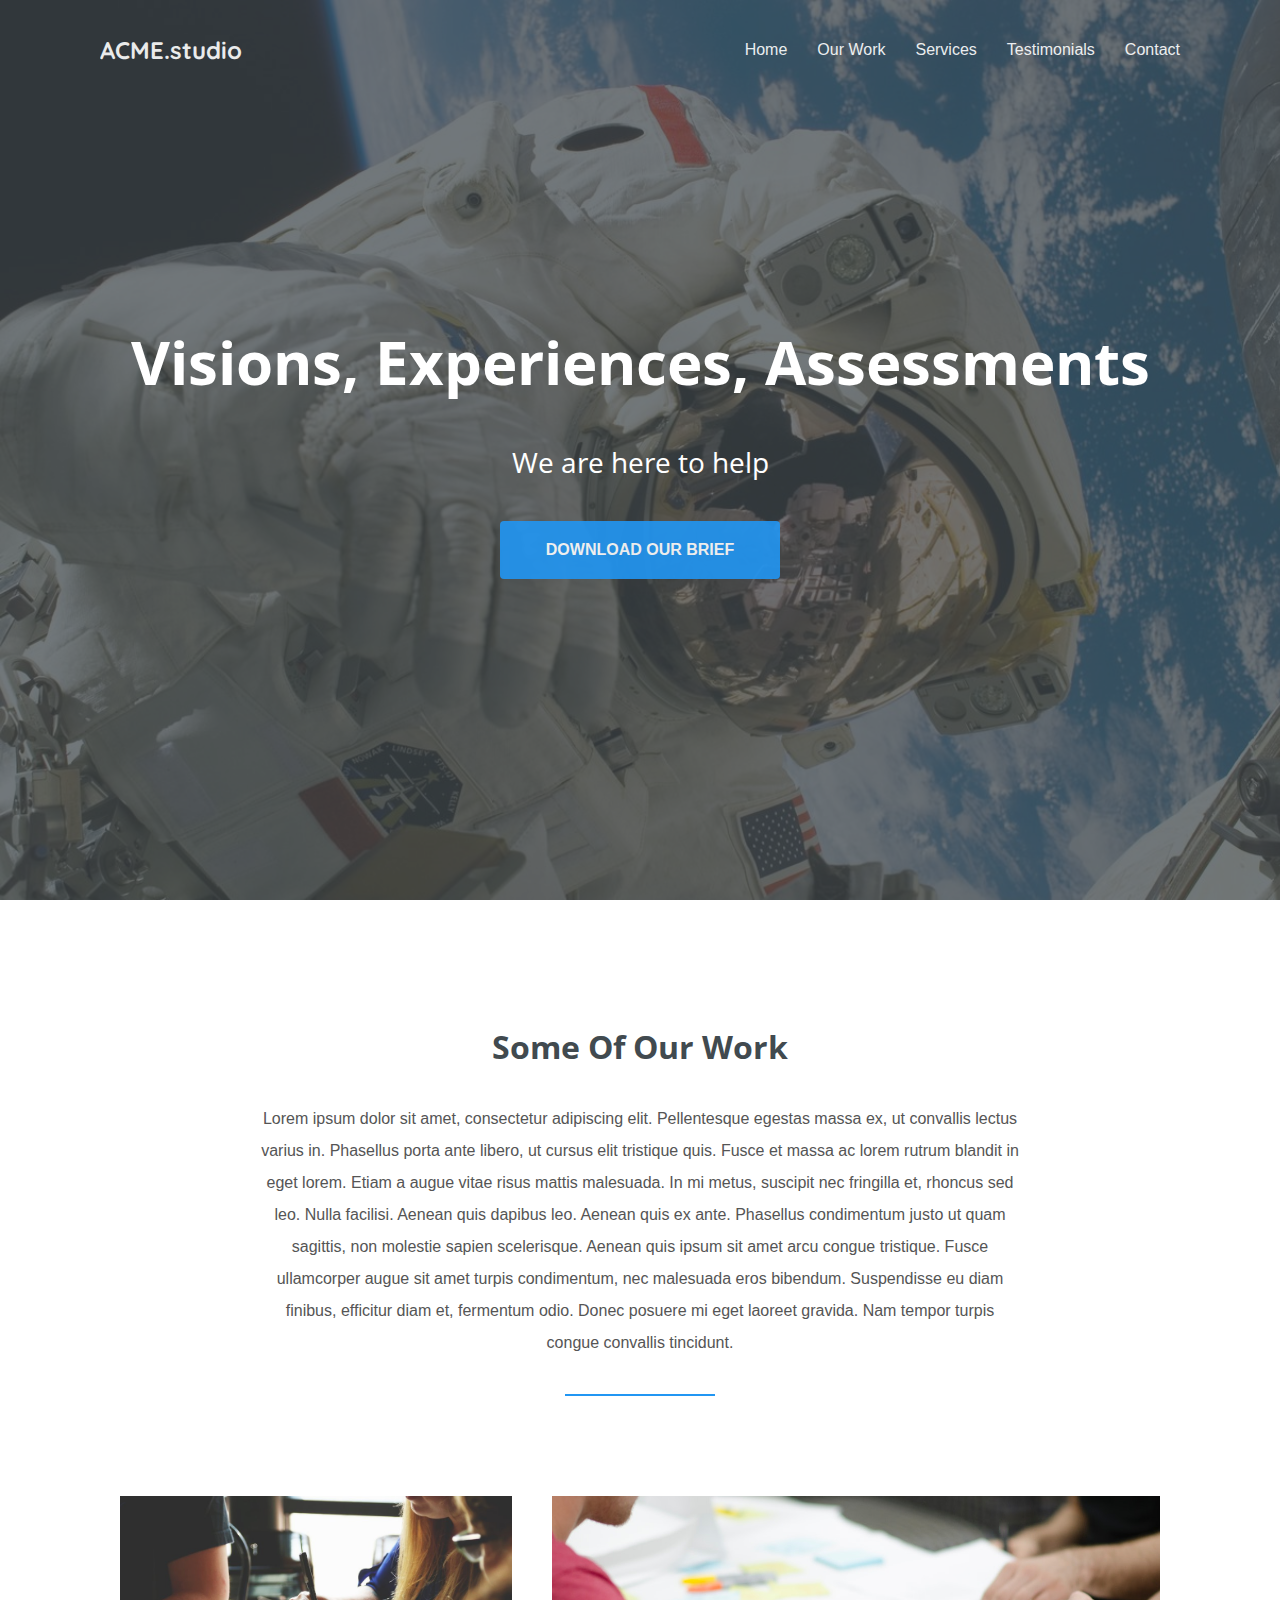
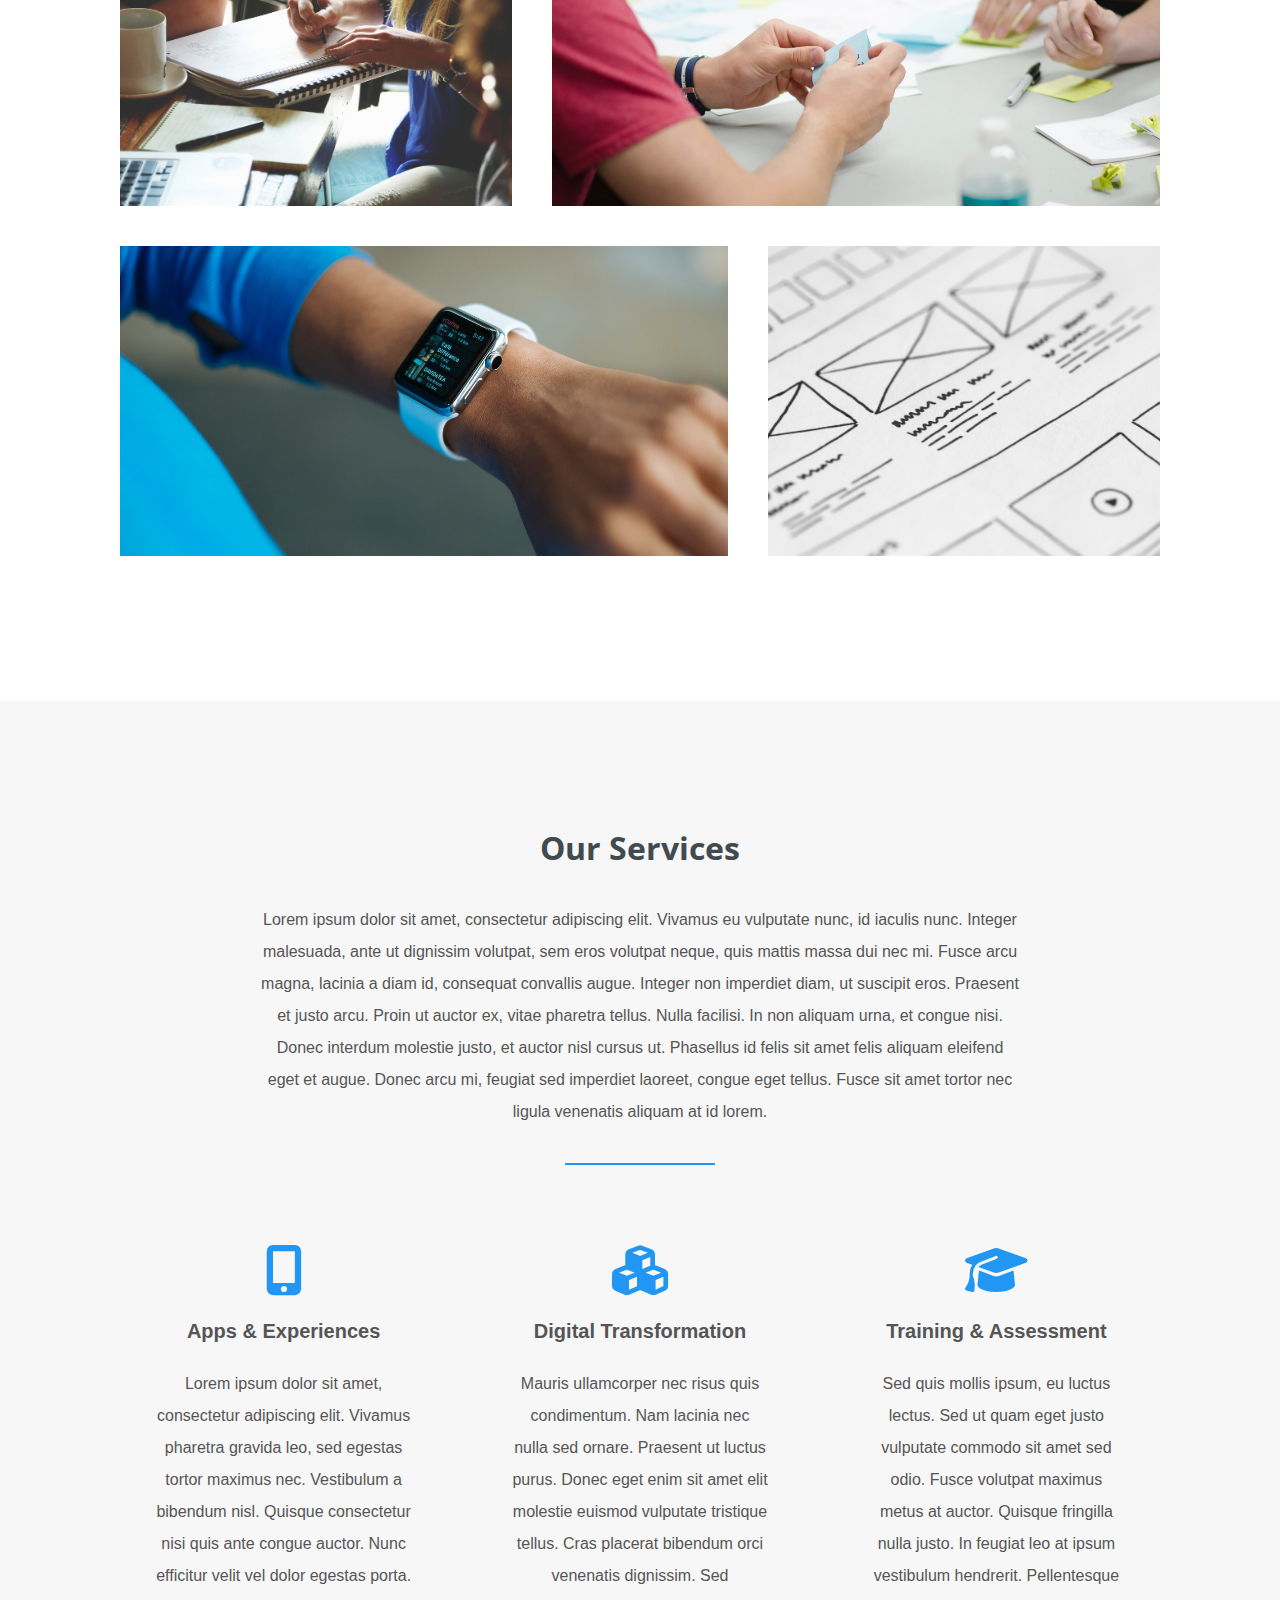
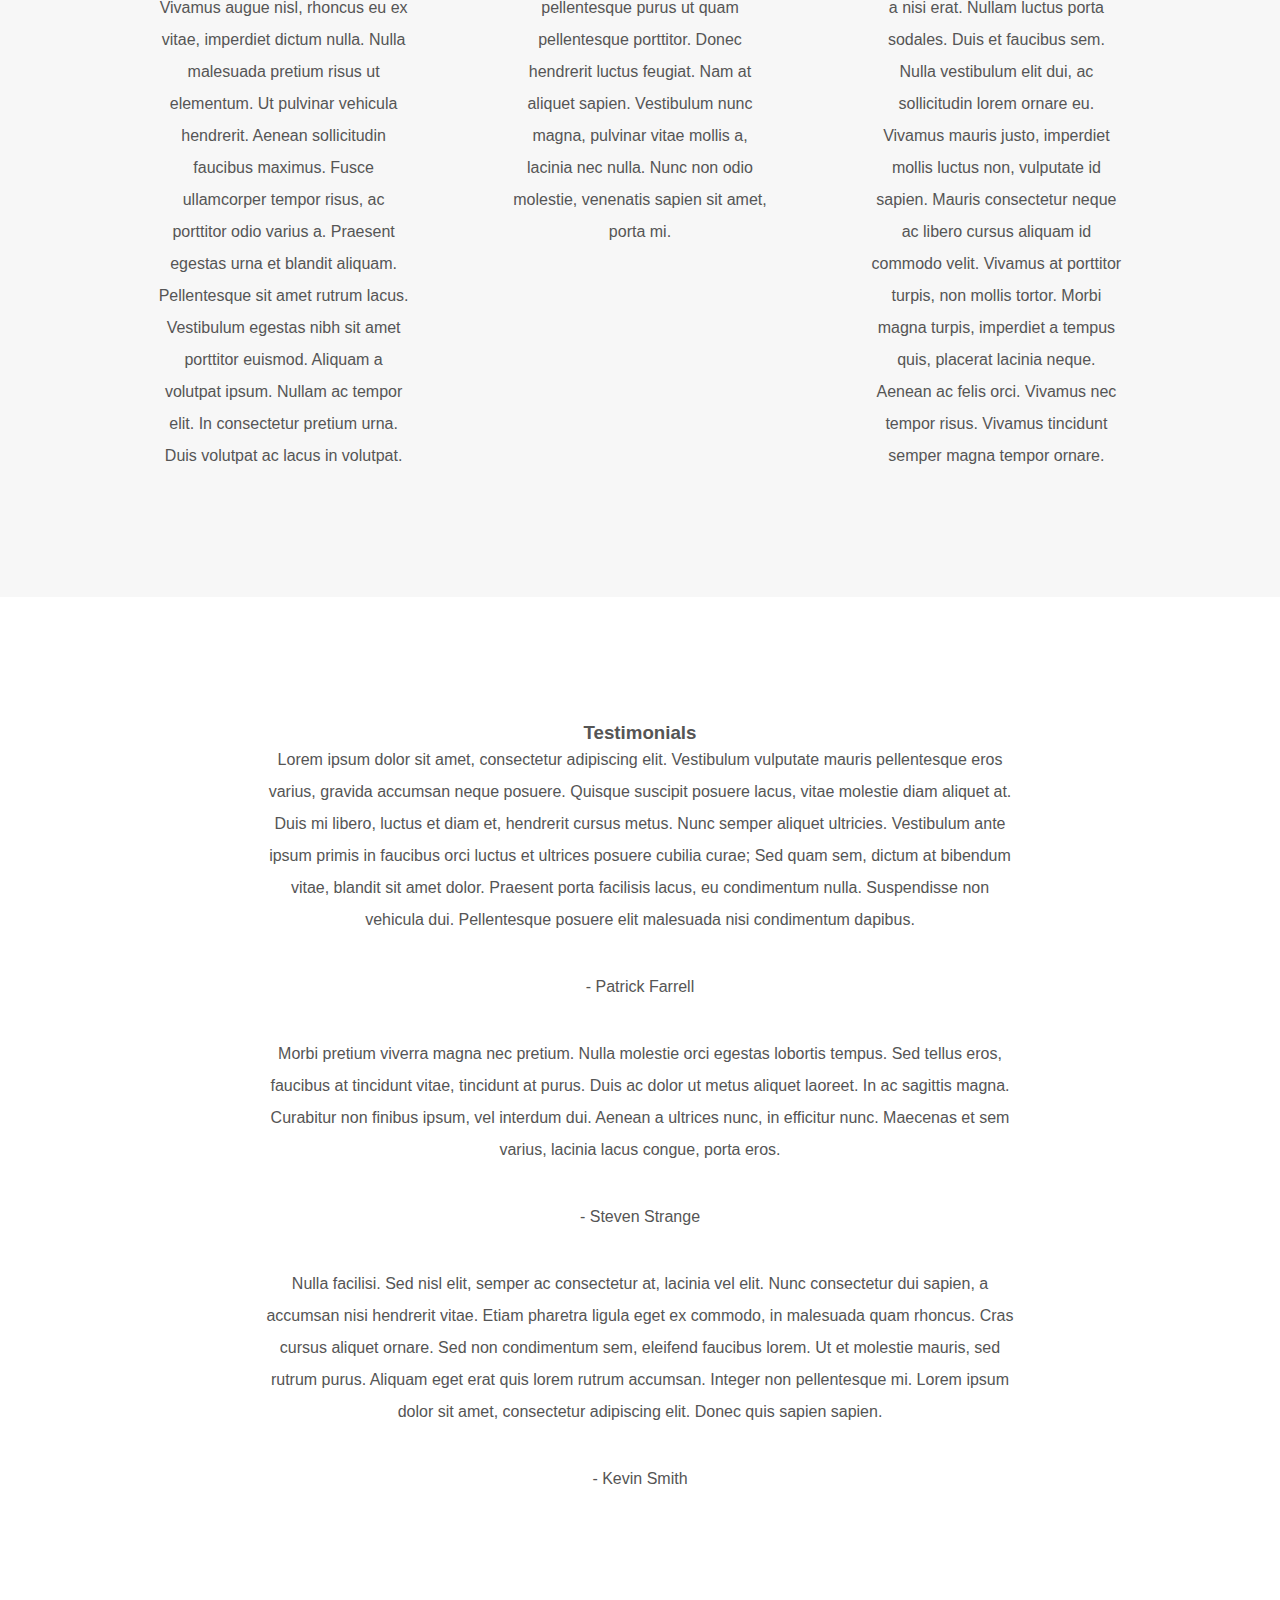
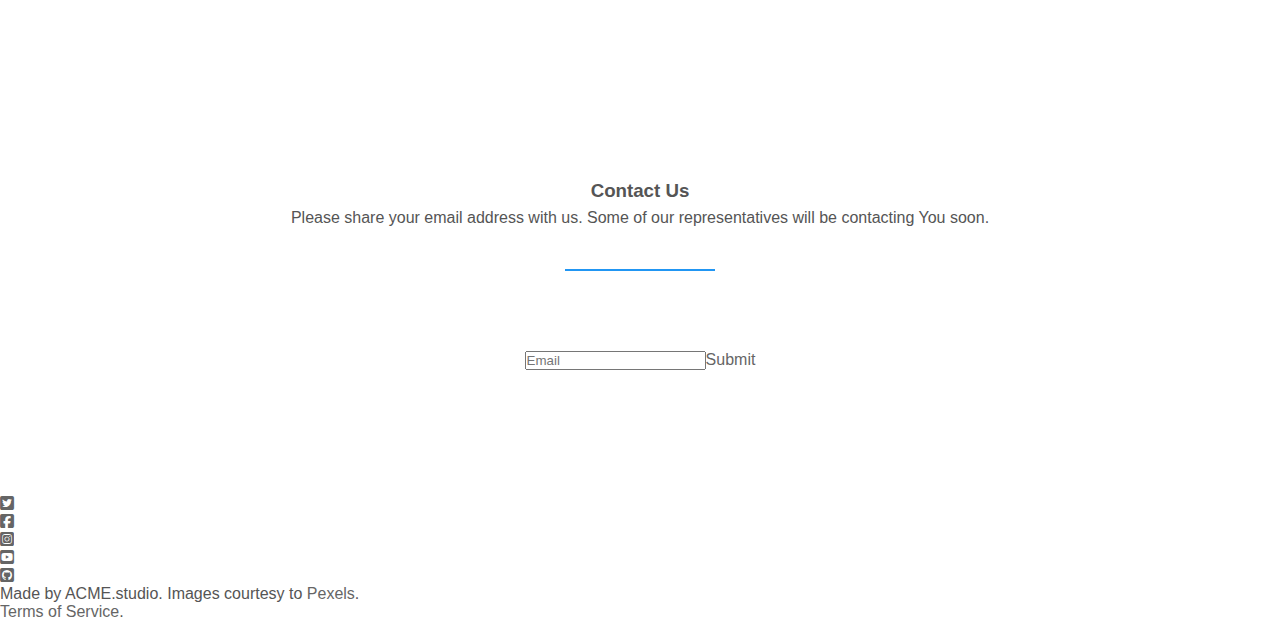
==== commit 8fa39dba: "feat(services): Added Styles to Services section." ====
--- a/public/index.html
+++ b/public/index.html
@@ -39,11 +39,11 @@
         </ul>
     </section>
 
-    <section id="services">
-        <h3>Our services</h3>
+    <section id="services" class="services">
+        <h3 class="title">Our services</h3>
         <p>Lorem ipsum dolor sit amet, consectetur adipiscing elit. Vivamus eu vulputate nunc, id iaculis nunc. Integer malesuada, ante ut dignissim volutpat, sem eros volutpat neque, quis mattis massa dui nec mi. Fusce arcu magna, lacinia a diam id, consequat convallis augue. Integer non imperdiet diam, ut suscipit eros. Praesent et justo arcu. Proin ut auctor ex, vitae pharetra tellus. Nulla facilisi. In non aliquam urna, et congue nisi. Donec interdum molestie justo, et auctor nisl cursus ut. Phasellus id felis sit amet felis aliquam eleifend eget et augue. Donec arcu mi, feugiat sed imperdiet laoreet, congue eget tellus. Fusce sit amet tortor nec ligula venenatis aliquam at id lorem.</p>
         <hr>
-        <ul>
+        <ul class="grid">
             <li>
                 <i class="fa-solid fa-mobile-screen-button"></i>
                 <h4>Apps & Experiences</h4>
--- a/public/assets/styles/styles.css
+++ b/public/assets/styles/styles.css
@@ -239,3 +239,48 @@
     }
 }
 
+/* Services Section */
+
+.services {
+    background-color: #F7F7F7;
+}
+
+.services .grid li {
+    padding: 0 30px;
+    flex-basis: 33%;
+    text-align: center;
+}
+
+.services .grid li i {
+    font-size: 50px;
+    color: #2196F3;
+    margin-bottom: 25px;
+}
+
+.services .grid li h4 {
+    color: #555;
+    font-size: 20px;
+    margin-bottom: 25px;
+}
+
+.services .grid li p {
+    margin: 0;
+}
+
+@media (max-width: 1000px) {
+    .services .grid li {
+        flex-basis: 70%;
+        margin-bottom: 65px;
+    }
+    .services .grid li:last-child {
+        margin-bottom: 0;
+    }
+}
+
+@media (max-width: 600px) {
+    .services .grid li {
+        flex-basis: 100%;
+    }
+
+}
+
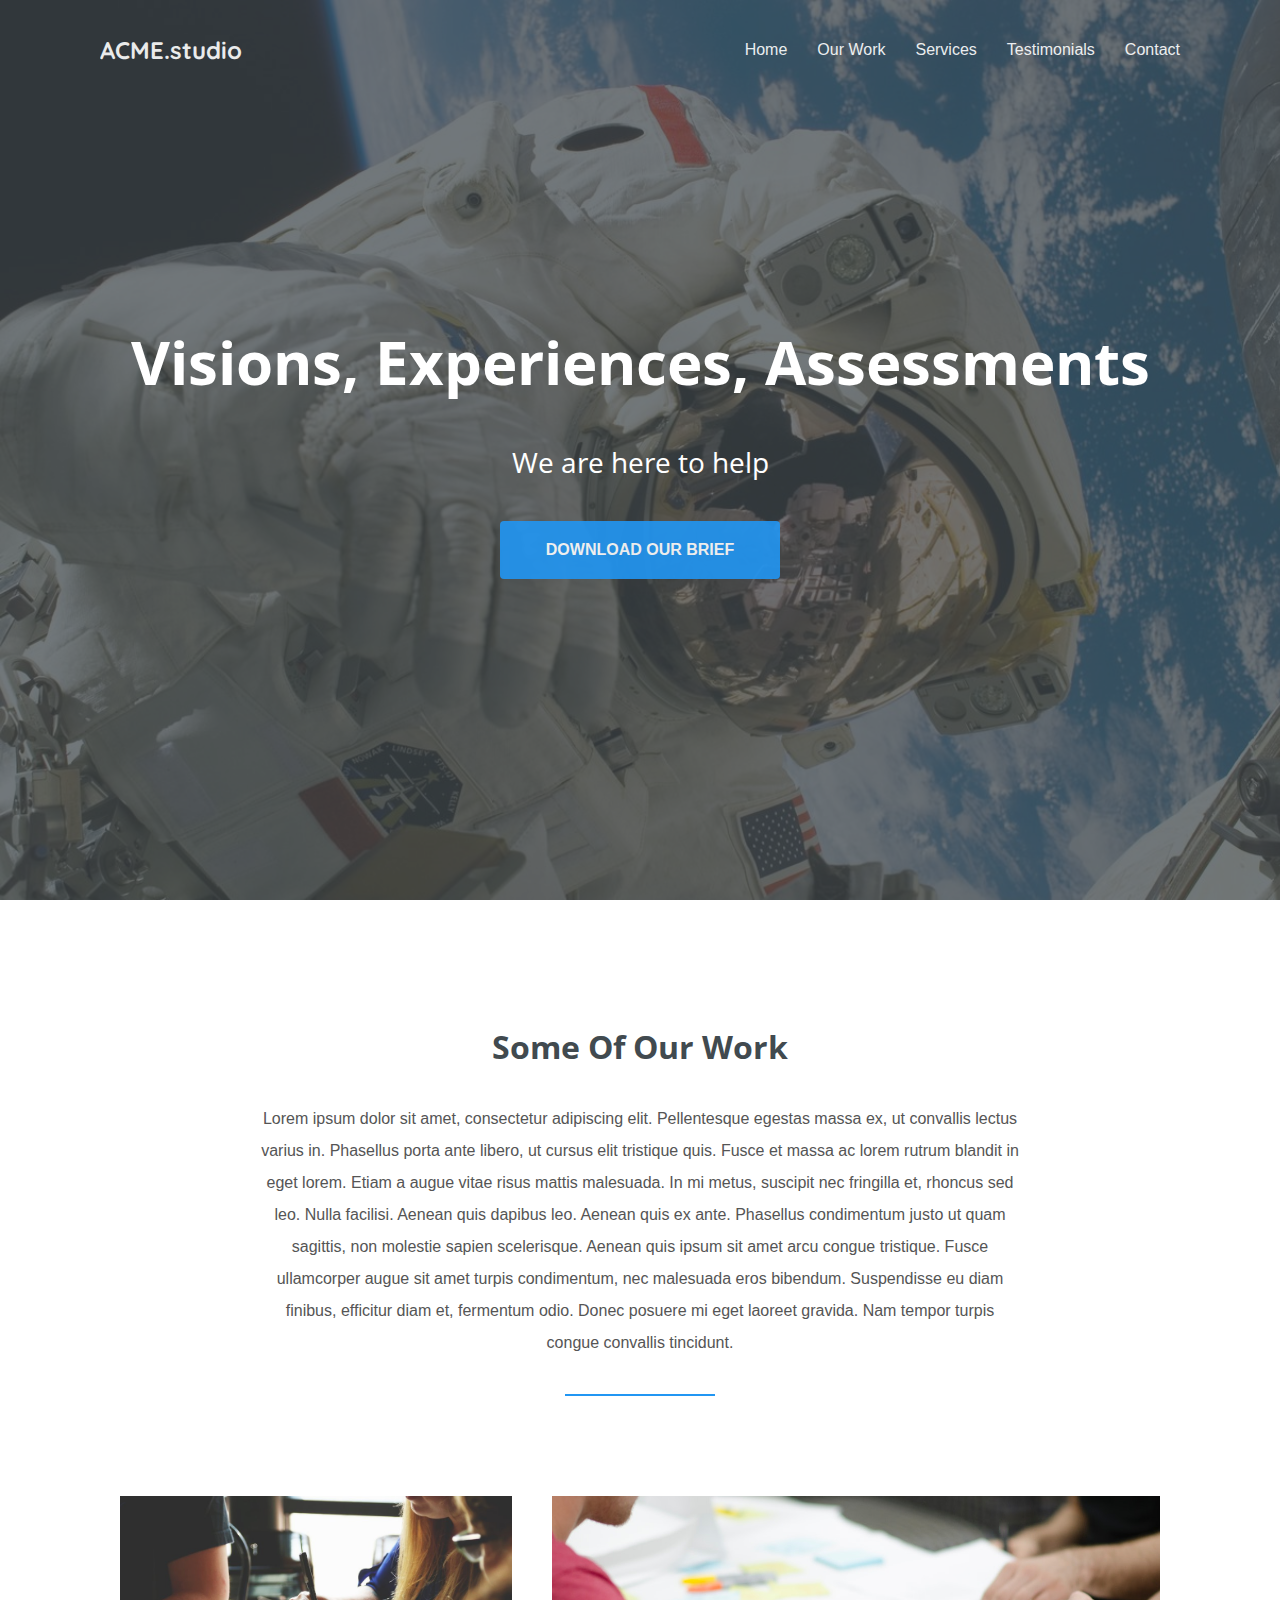
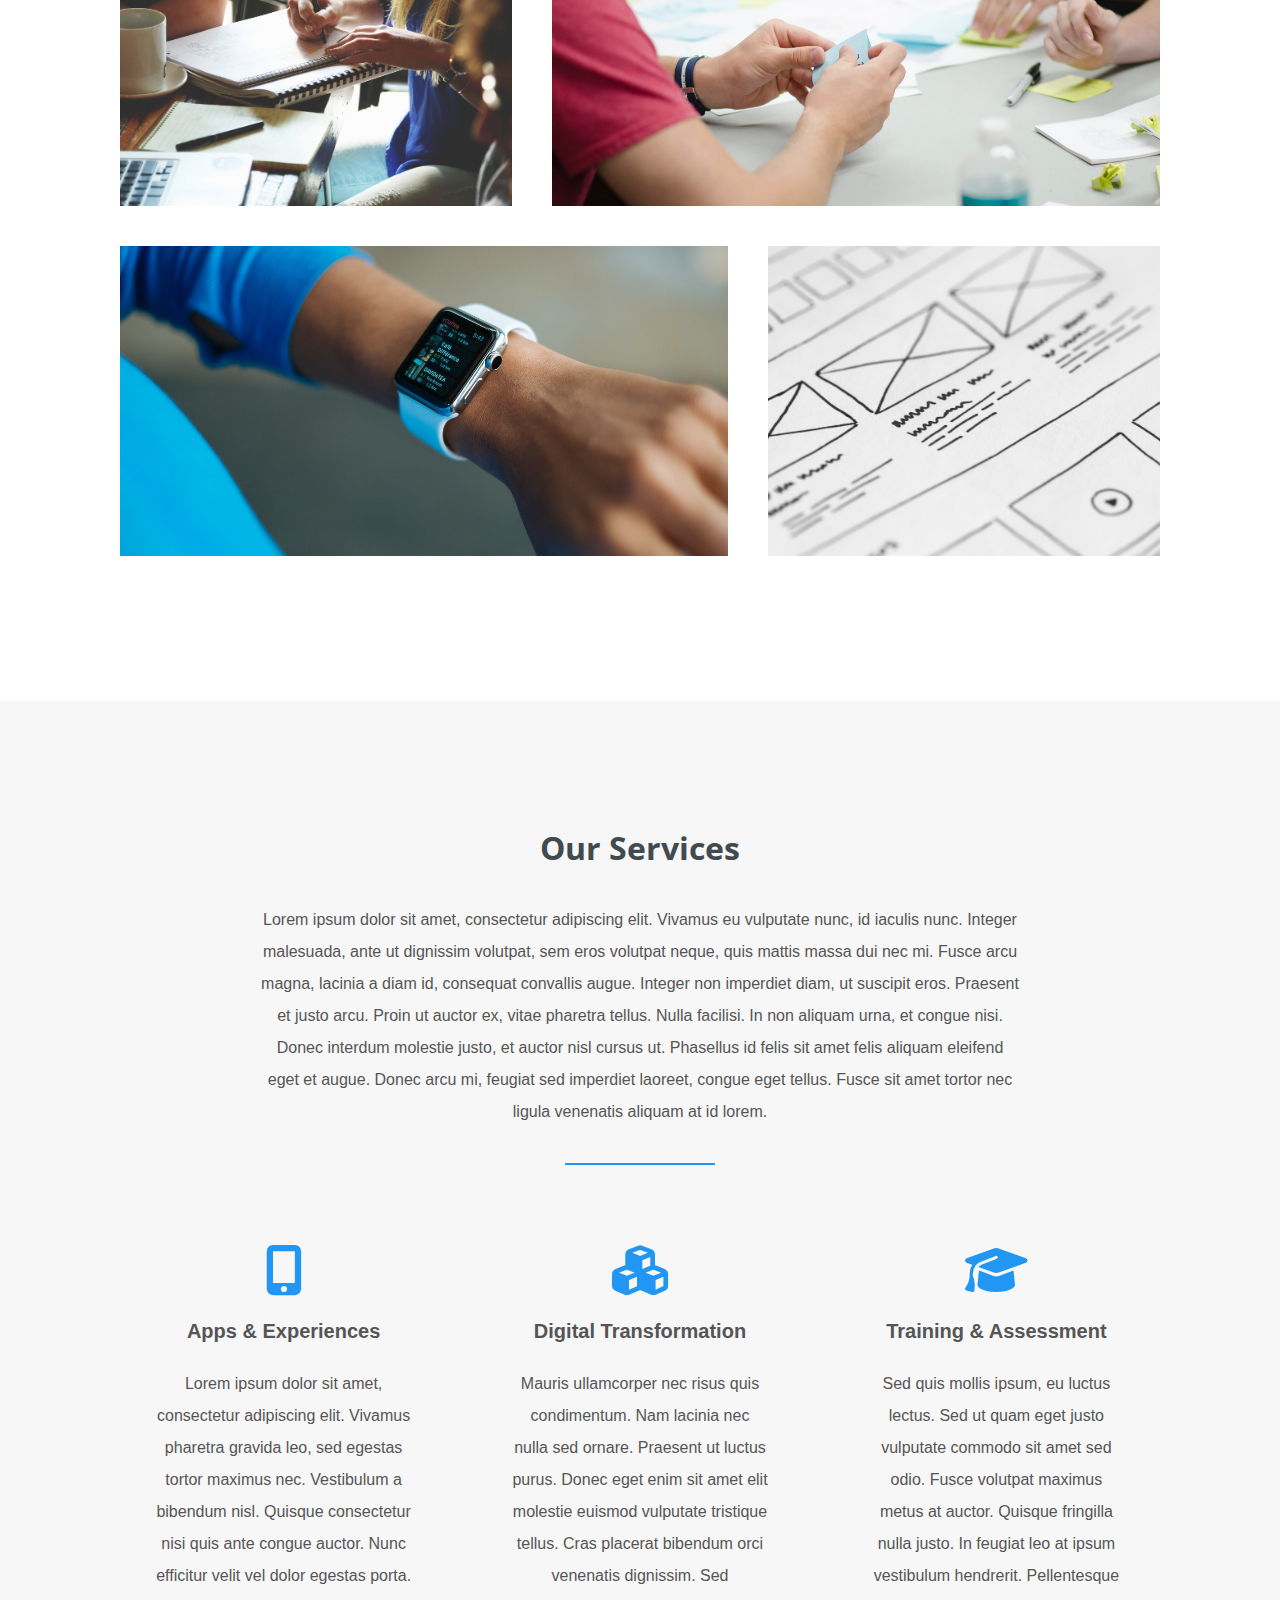
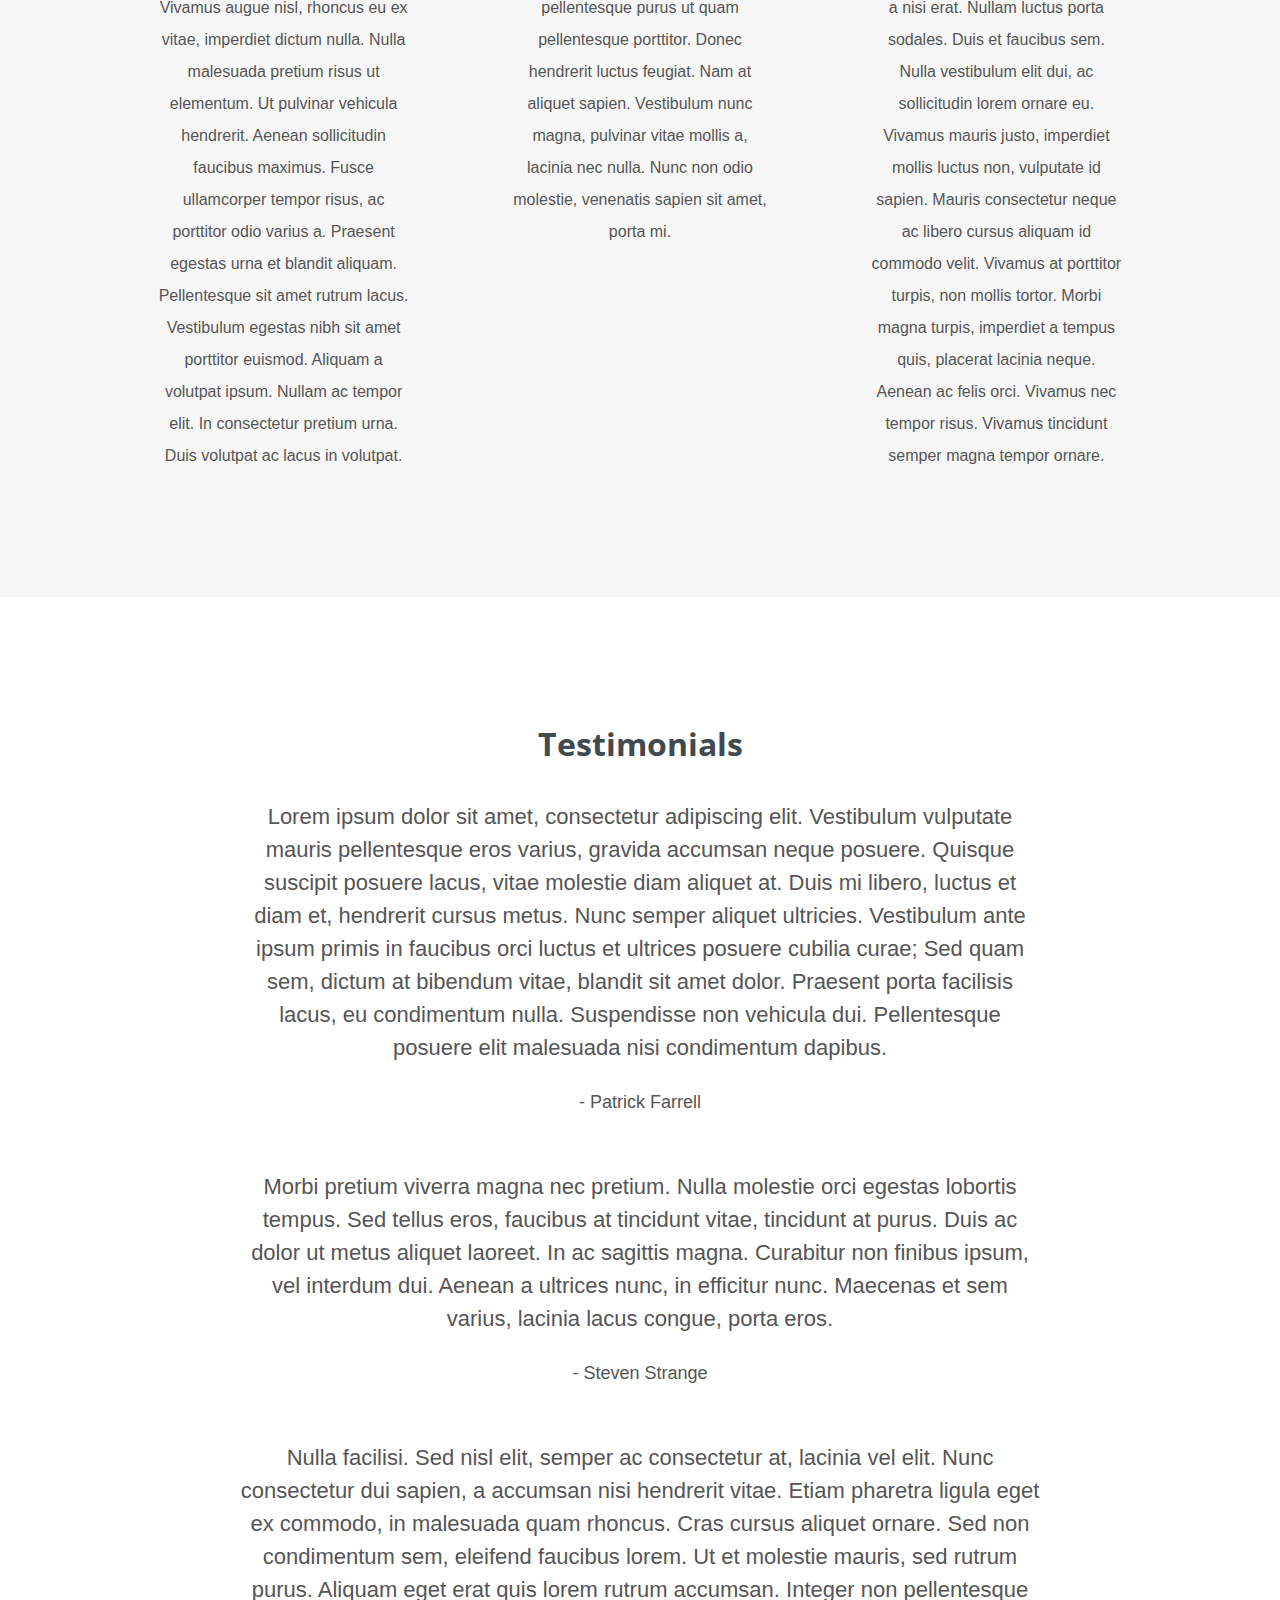
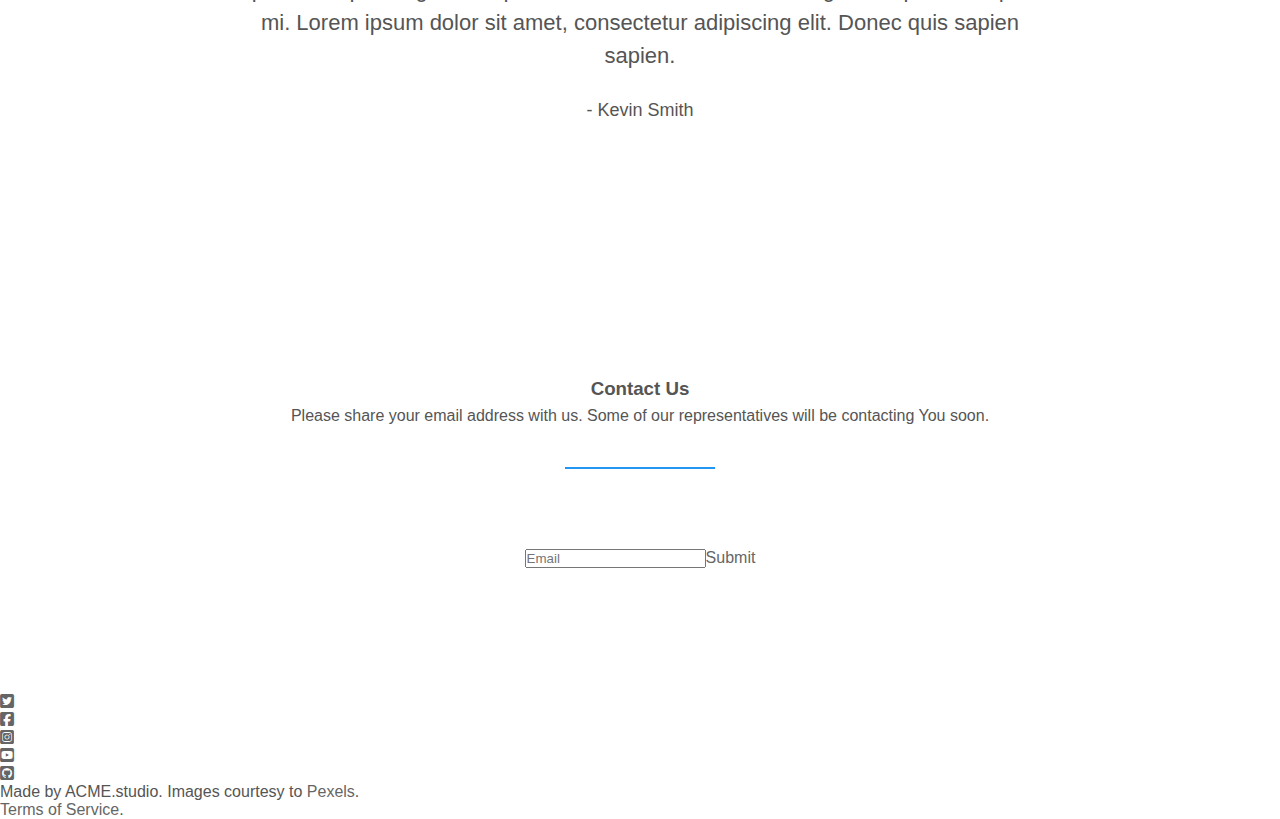
==== commit 5e771b29: "feat(reviews): Added Styles to Reviews section." ====
--- a/public/index.html
+++ b/public/index.html
@@ -62,18 +62,18 @@
         </ul>
     </section>
 
-    <section id="reviews">
+    <section id="reviews" class="reviews">
 
-        <h3>Testimonials</h3>
+        <h3 class="title">Testimonials</h3>
 
-        <p>Lorem ipsum dolor sit amet, consectetur adipiscing elit. Vestibulum vulputate mauris pellentesque eros varius, gravida accumsan neque posuere. Quisque suscipit posuere lacus, vitae molestie diam aliquet at. Duis mi libero, luctus et diam et, hendrerit cursus metus. Nunc semper aliquet ultricies. Vestibulum ante ipsum primis in faucibus orci luctus et ultrices posuere cubilia curae; Sed quam sem, dictum at bibendum vitae, blandit sit amet dolor. Praesent porta facilisis lacus, eu condimentum nulla. Suspendisse non vehicula dui. Pellentesque posuere elit malesuada nisi condimentum dapibus.</p>
-        <p>- Patrick Farrell</p>
+        <p class="quote">Lorem ipsum dolor sit amet, consectetur adipiscing elit. Vestibulum vulputate mauris pellentesque eros varius, gravida accumsan neque posuere. Quisque suscipit posuere lacus, vitae molestie diam aliquet at. Duis mi libero, luctus et diam et, hendrerit cursus metus. Nunc semper aliquet ultricies. Vestibulum ante ipsum primis in faucibus orci luctus et ultrices posuere cubilia curae; Sed quam sem, dictum at bibendum vitae, blandit sit amet dolor. Praesent porta facilisis lacus, eu condimentum nulla. Suspendisse non vehicula dui. Pellentesque posuere elit malesuada nisi condimentum dapibus.</p>
+        <p class="author">- Patrick Farrell</p>
 
-        <p>Morbi pretium viverra magna nec pretium. Nulla molestie orci egestas lobortis tempus. Sed tellus eros, faucibus at tincidunt vitae, tincidunt at purus. Duis ac dolor ut metus aliquet laoreet. In ac sagittis magna. Curabitur non finibus ipsum, vel interdum dui. Aenean a ultrices nunc, in efficitur nunc. Maecenas et sem varius, lacinia lacus congue, porta eros.</p>
-        <p>- Steven Strange</p>
+        <p class="quote">Morbi pretium viverra magna nec pretium. Nulla molestie orci egestas lobortis tempus. Sed tellus eros, faucibus at tincidunt vitae, tincidunt at purus. Duis ac dolor ut metus aliquet laoreet. In ac sagittis magna. Curabitur non finibus ipsum, vel interdum dui. Aenean a ultrices nunc, in efficitur nunc. Maecenas et sem varius, lacinia lacus congue, porta eros.</p>
+        <p class="author">- Steven Strange</p>
 
-        <p>Nulla facilisi. Sed nisl elit, semper ac consectetur at, lacinia vel elit. Nunc consectetur dui sapien, a accumsan nisi hendrerit vitae. Etiam pharetra ligula eget ex commodo, in malesuada quam rhoncus. Cras cursus aliquet ornare. Sed non condimentum sem, eleifend faucibus lorem. Ut et molestie mauris, sed rutrum purus. Aliquam eget erat quis lorem rutrum accumsan. Integer non pellentesque mi. Lorem ipsum dolor sit amet, consectetur adipiscing elit. Donec quis sapien sapien.</p>
-        <p>- Kevin Smith</p>
+        <p class="quote">Nulla facilisi. Sed nisl elit, semper ac consectetur at, lacinia vel elit. Nunc consectetur dui sapien, a accumsan nisi hendrerit vitae. Etiam pharetra ligula eget ex commodo, in malesuada quam rhoncus. Cras cursus aliquet ornare. Sed non condimentum sem, eleifend faucibus lorem. Ut et molestie mauris, sed rutrum purus. Aliquam eget erat quis lorem rutrum accumsan. Integer non pellentesque mi. Lorem ipsum dolor sit amet, consectetur adipiscing elit. Donec quis sapien sapien.</p>
+        <p class="author">- Kevin Smith</p>
 
     </section>
 
--- a/public/assets/styles/styles.css
+++ b/public/assets/styles/styles.css
@@ -284,3 +284,36 @@
 
 }
 
+/* Reviews section */
+
+.reviews {
+    background-color: #fff;
+}
+
+.reviews .quote {
+    text-align: center;
+    width: 80%;
+    font-size: 22px;
+    font-weight: 300;
+    line-height: 1.5;
+    margin-bottom: 20px;
+    padding: 0;
+}
+
+.reviews .author {
+    font-size: 18px;
+    margin-bottom: 50px;
+}
+
+.reviews .author:last-child {
+    margin-bottom: 0;
+}
+
+@media (max-width: 1000px) {
+    .reviews .quote {
+        font-size: 20px;
+    }
+    .reviews .author {
+        font-size: 16px;
+    }
+}
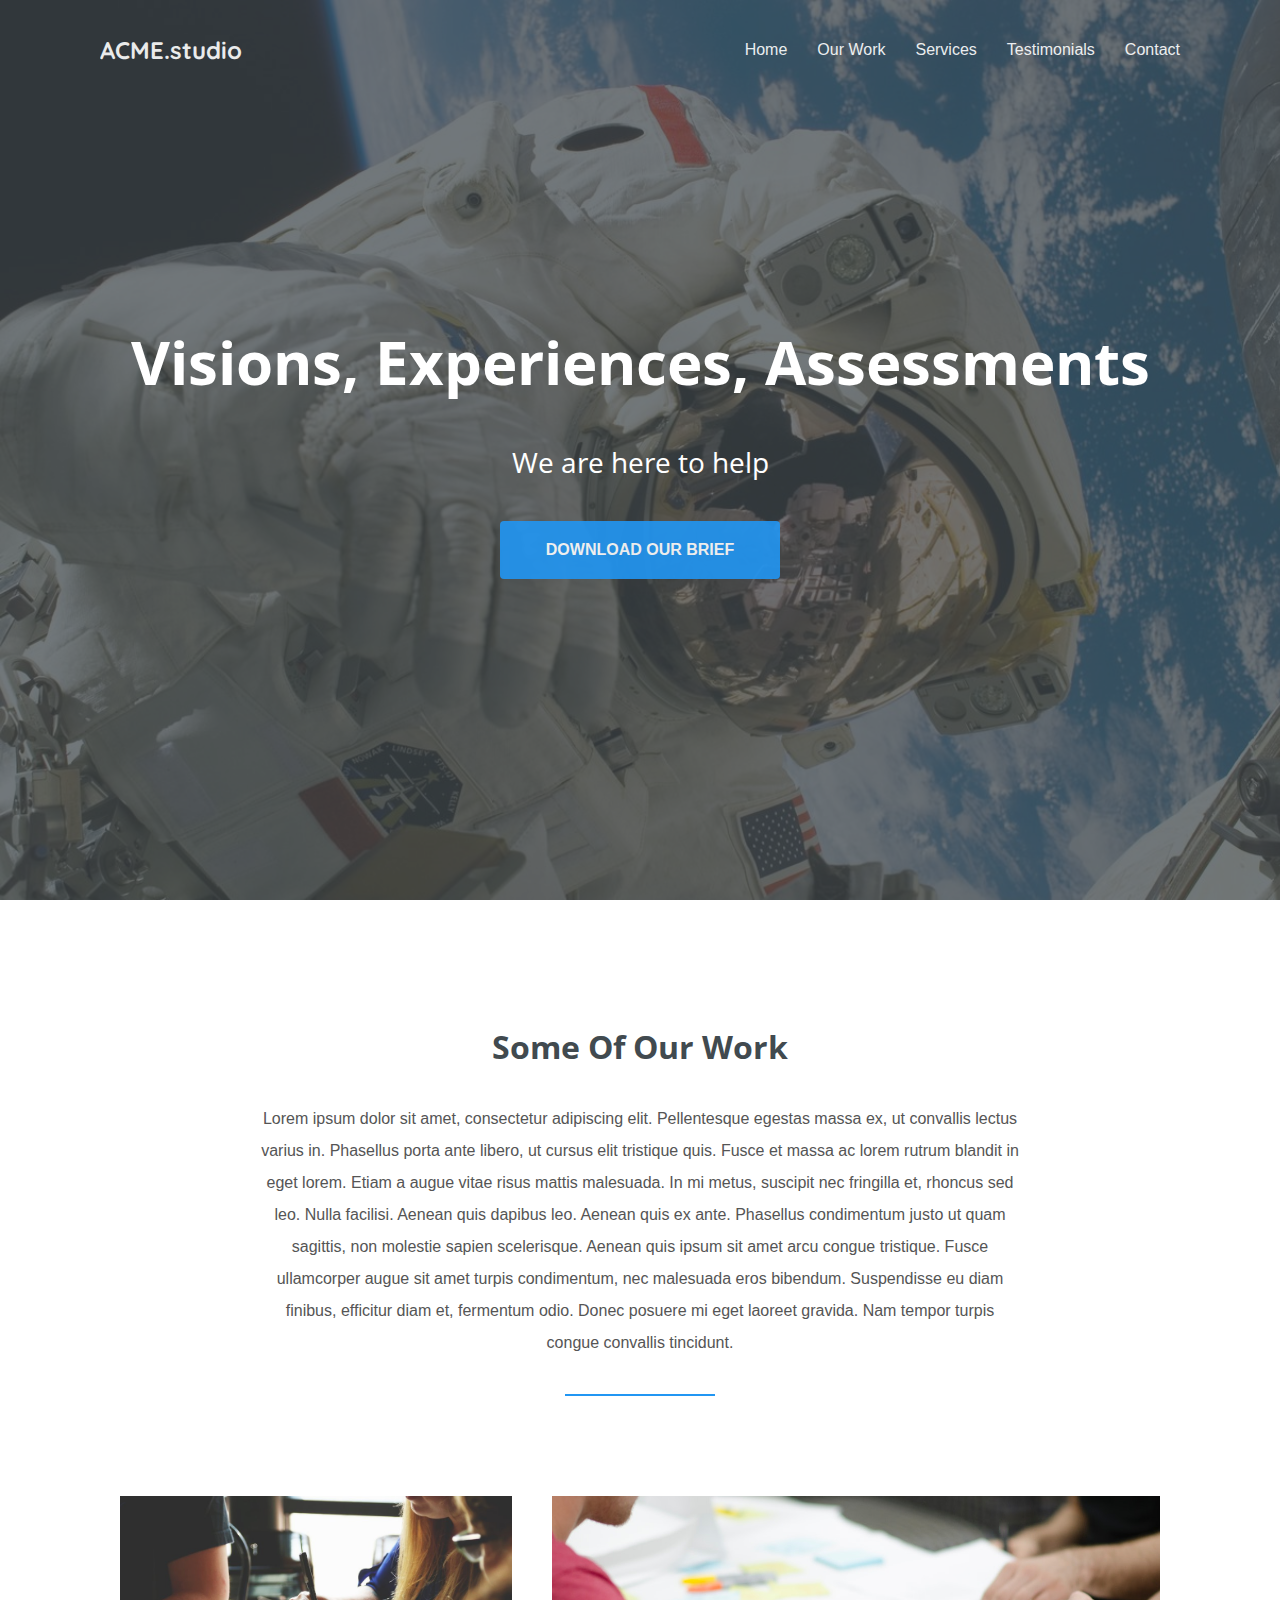
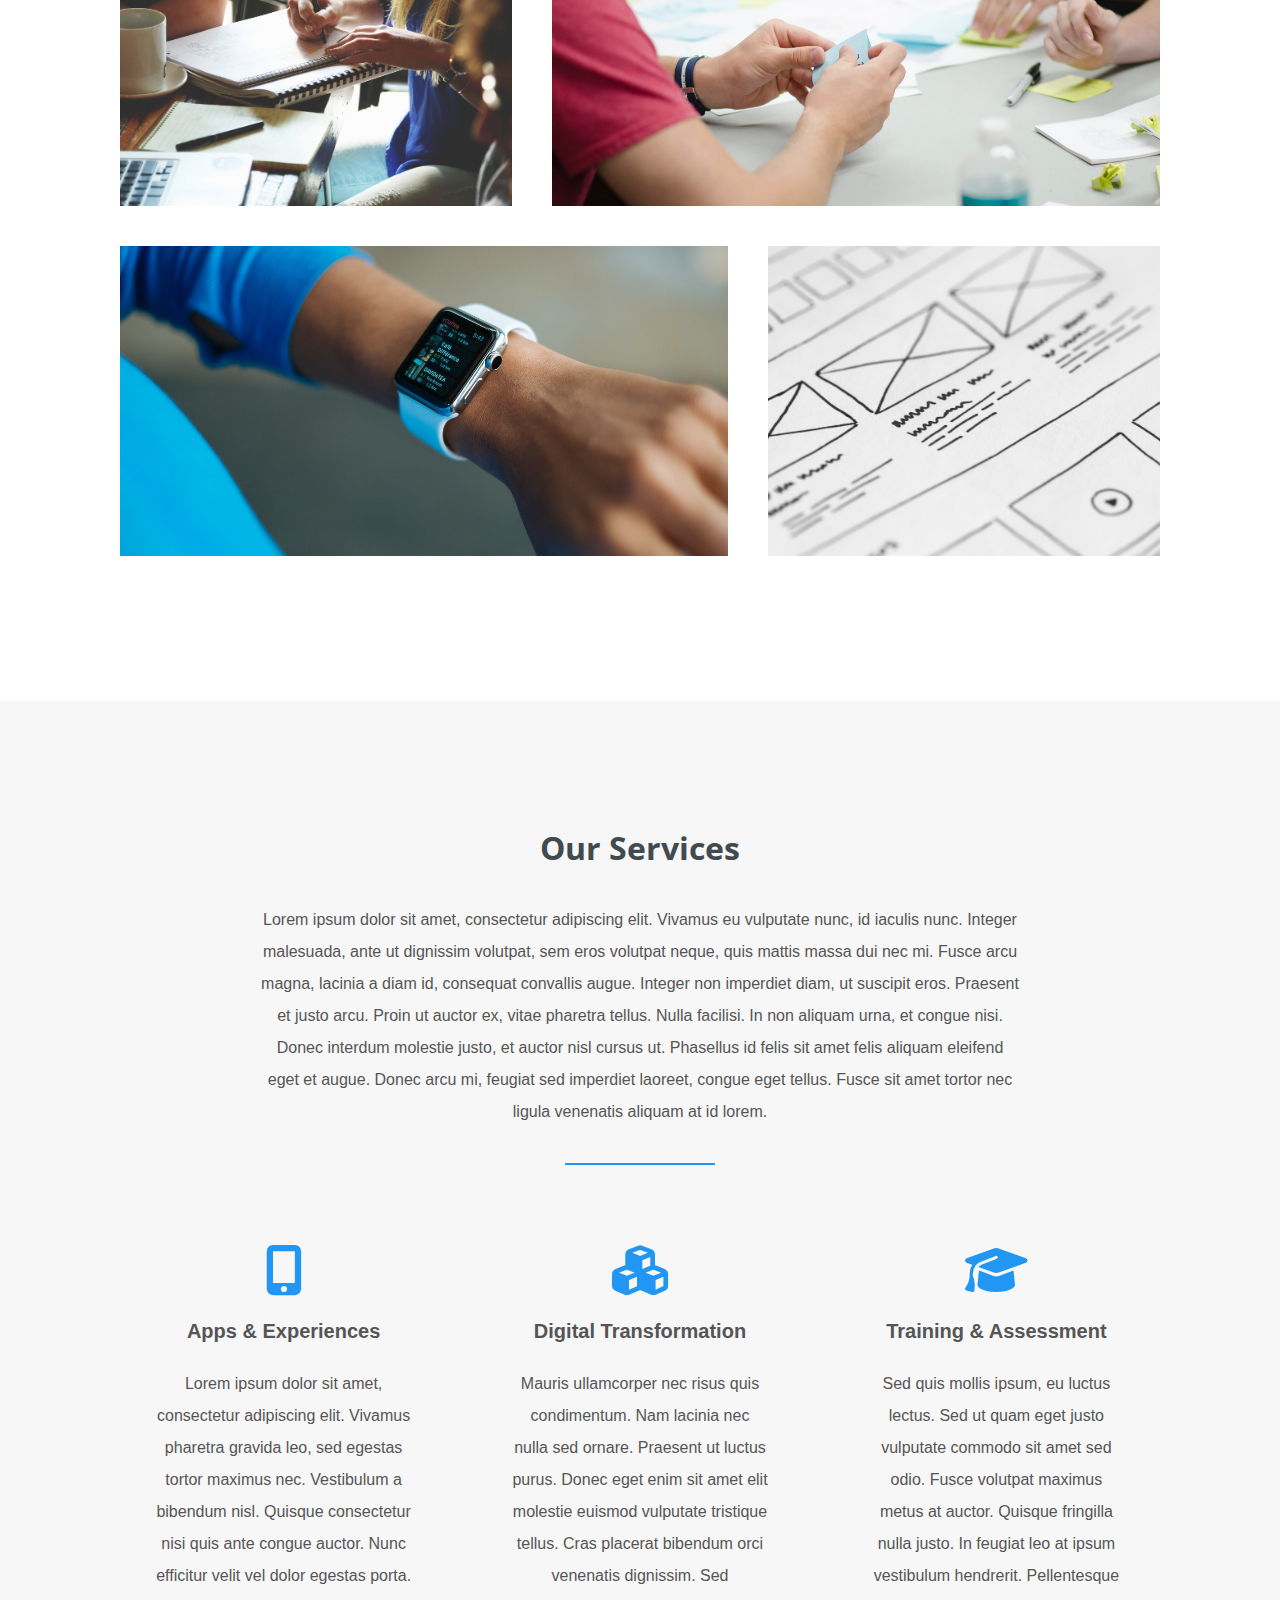
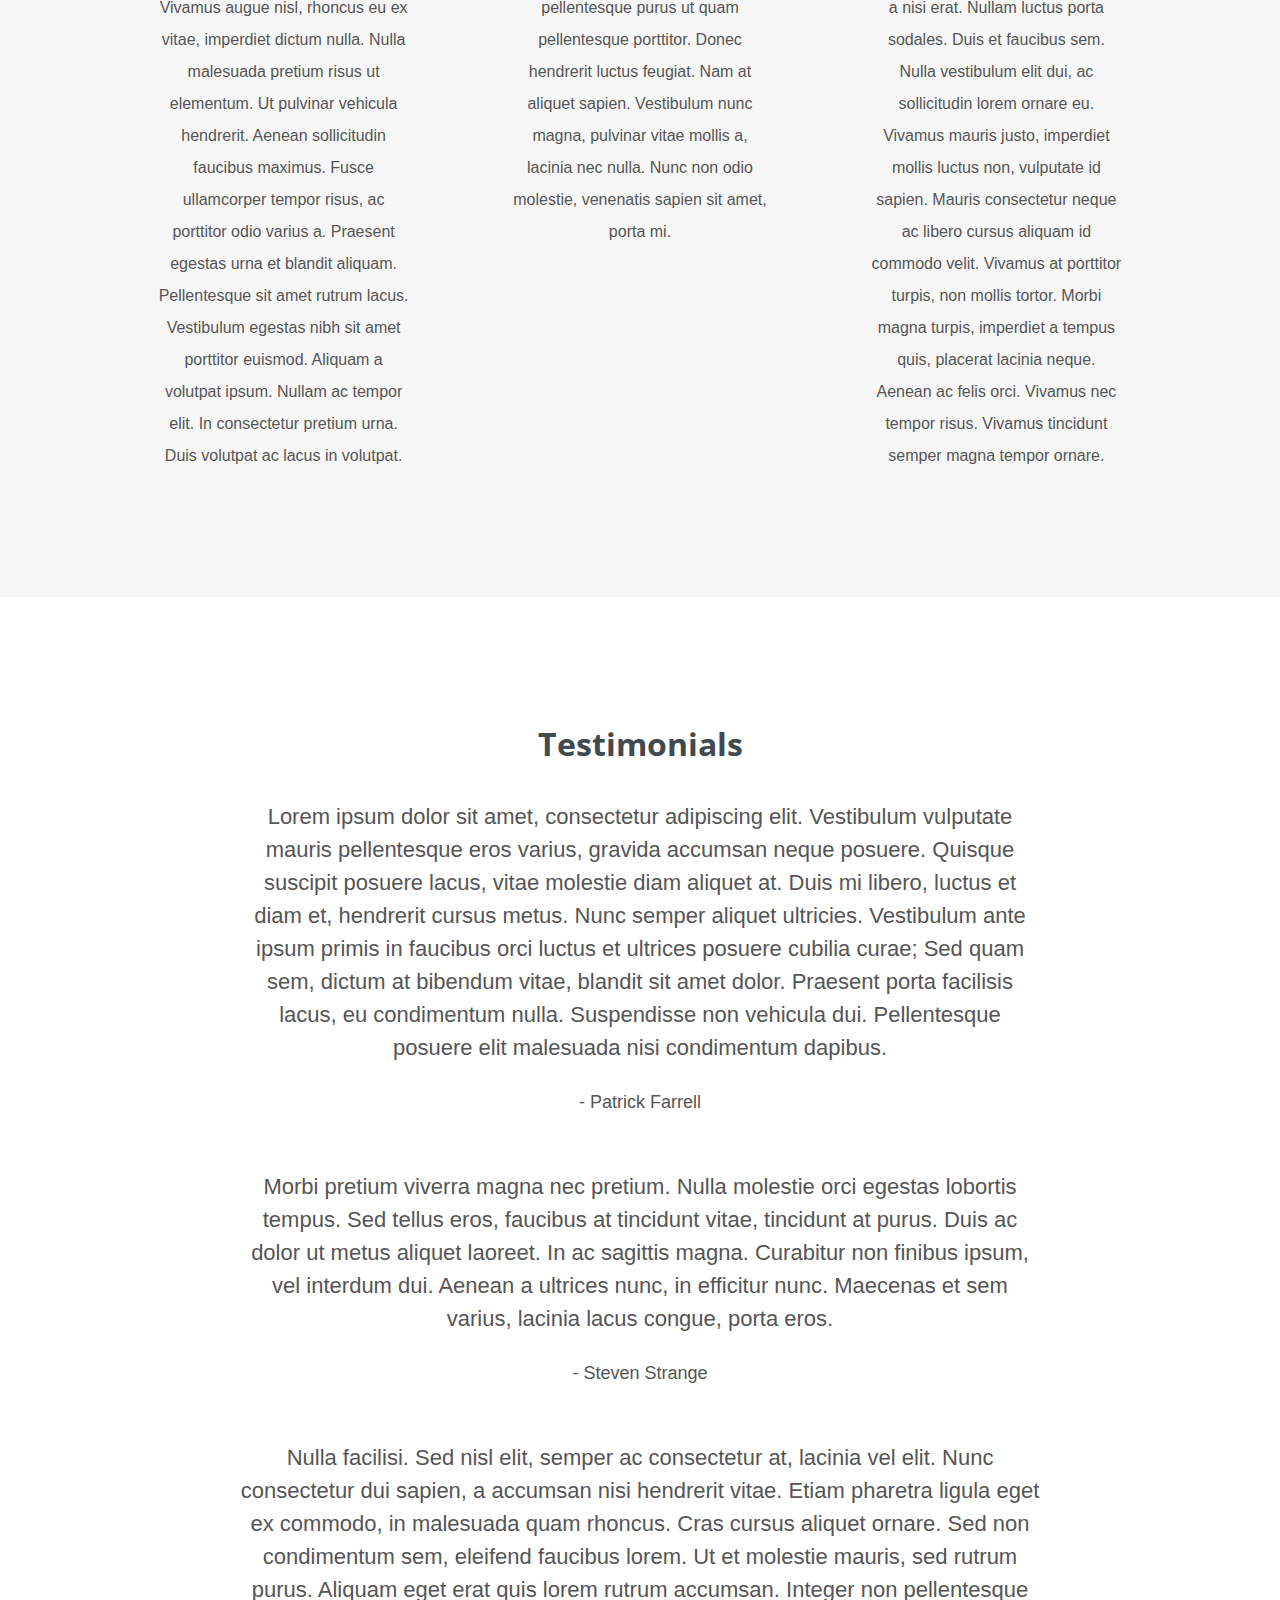
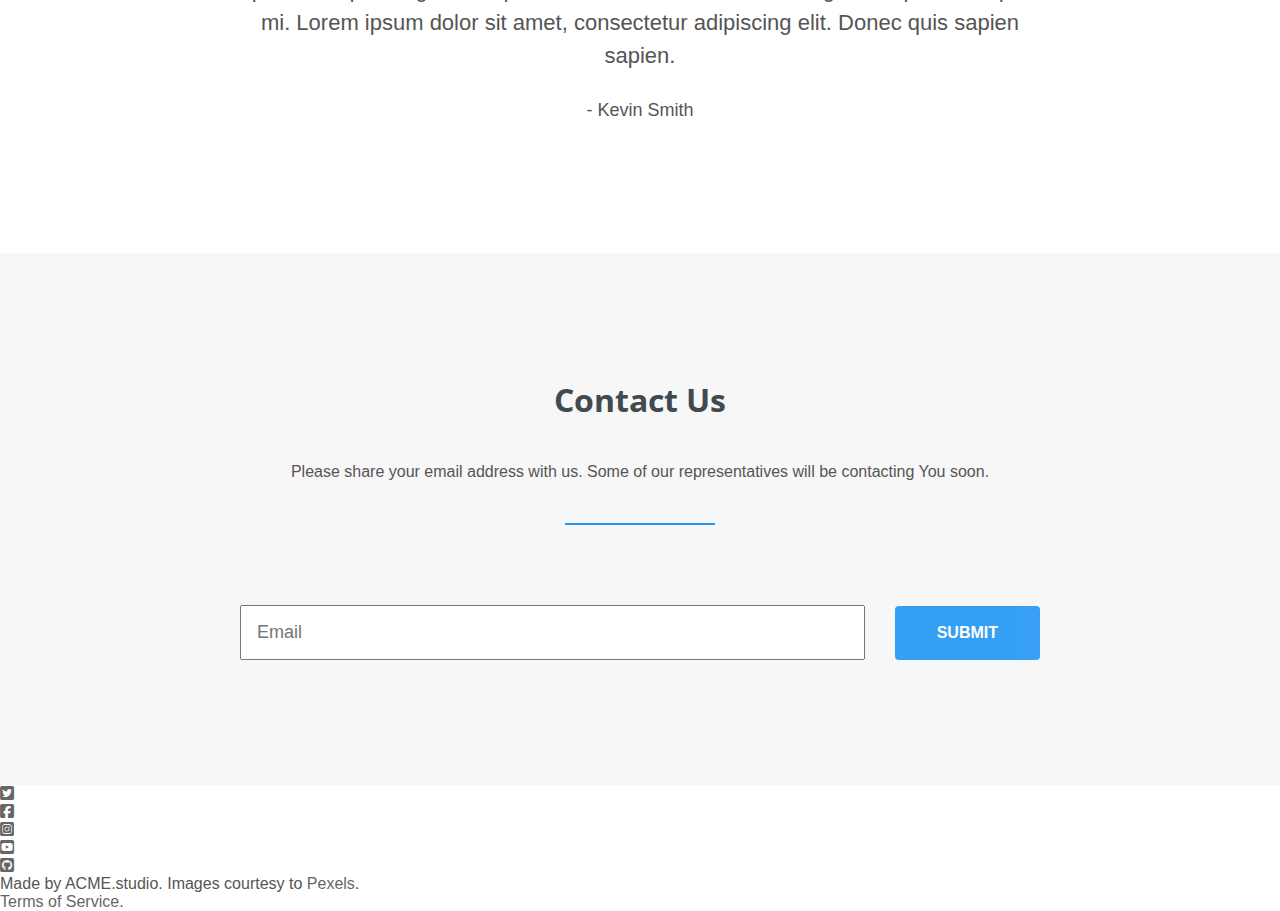
==== commit d517ea18: "feat(contact): Added Styles to Contact section." ====
--- a/public/index.html
+++ b/public/index.html
@@ -77,12 +77,12 @@
 
     </section>
 
-    <section id="contact">
-        <h3>Contact Us</h3>
+    <section id="contact" class="contact">
+        <h3 class="title">Contact Us</h3>
         <p>Please share your email address with us. Some of our representatives will be contacting You soon.</p>
         <hr>
         <form>
-            <input type="email" placeholder="Email"><a href="#">Submit</a>
+            <input type="email" placeholder="Email"><a class="btn" href="#">Submit</a>
         </form>
     </section>
 
--- a/public/assets/styles/styles.css
+++ b/public/assets/styles/styles.css
@@ -317,3 +317,38 @@
         font-size: 16px;
     }
 }
+
+/* Contact Section */
+
+.contact {
+    background-color: #F7F7F7;
+}
+
+.contact form {
+    display: flex;
+    align-items: center;
+    justify-content: center;
+    flex-wrap: wrap;
+    max-width: 800px;
+    width: 80%;
+}
+
+.contact form input {
+    padding: 15px;
+    flex: 1;
+    margin-right: 30px;
+    font-size: 18px;
+    color: #555;
+}
+
+.contact form .btn {
+    padding: 18px 42px;
+}
+
+
+@media (max-width: 800px) {
+    .contact form input {
+        flex-basis: 100%;
+        margin: 0 0 20px 0;
+    }
+}
